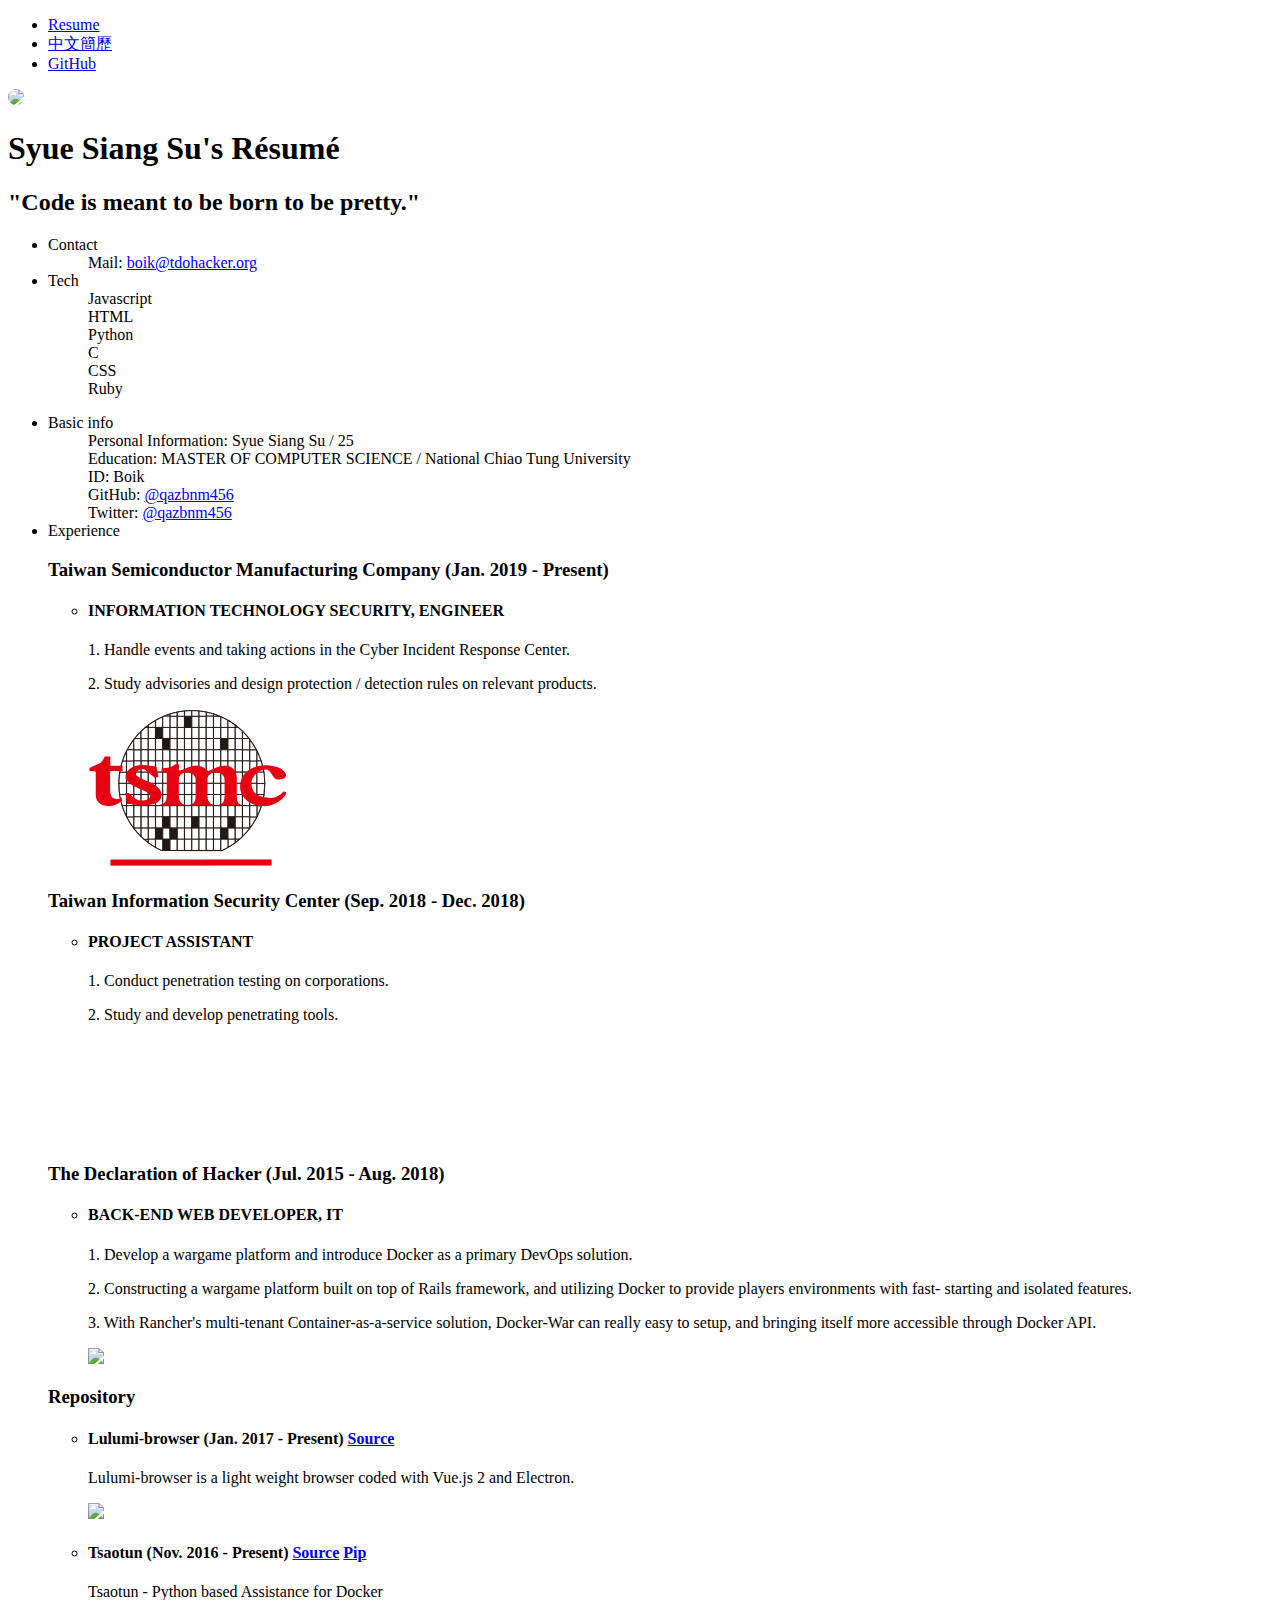
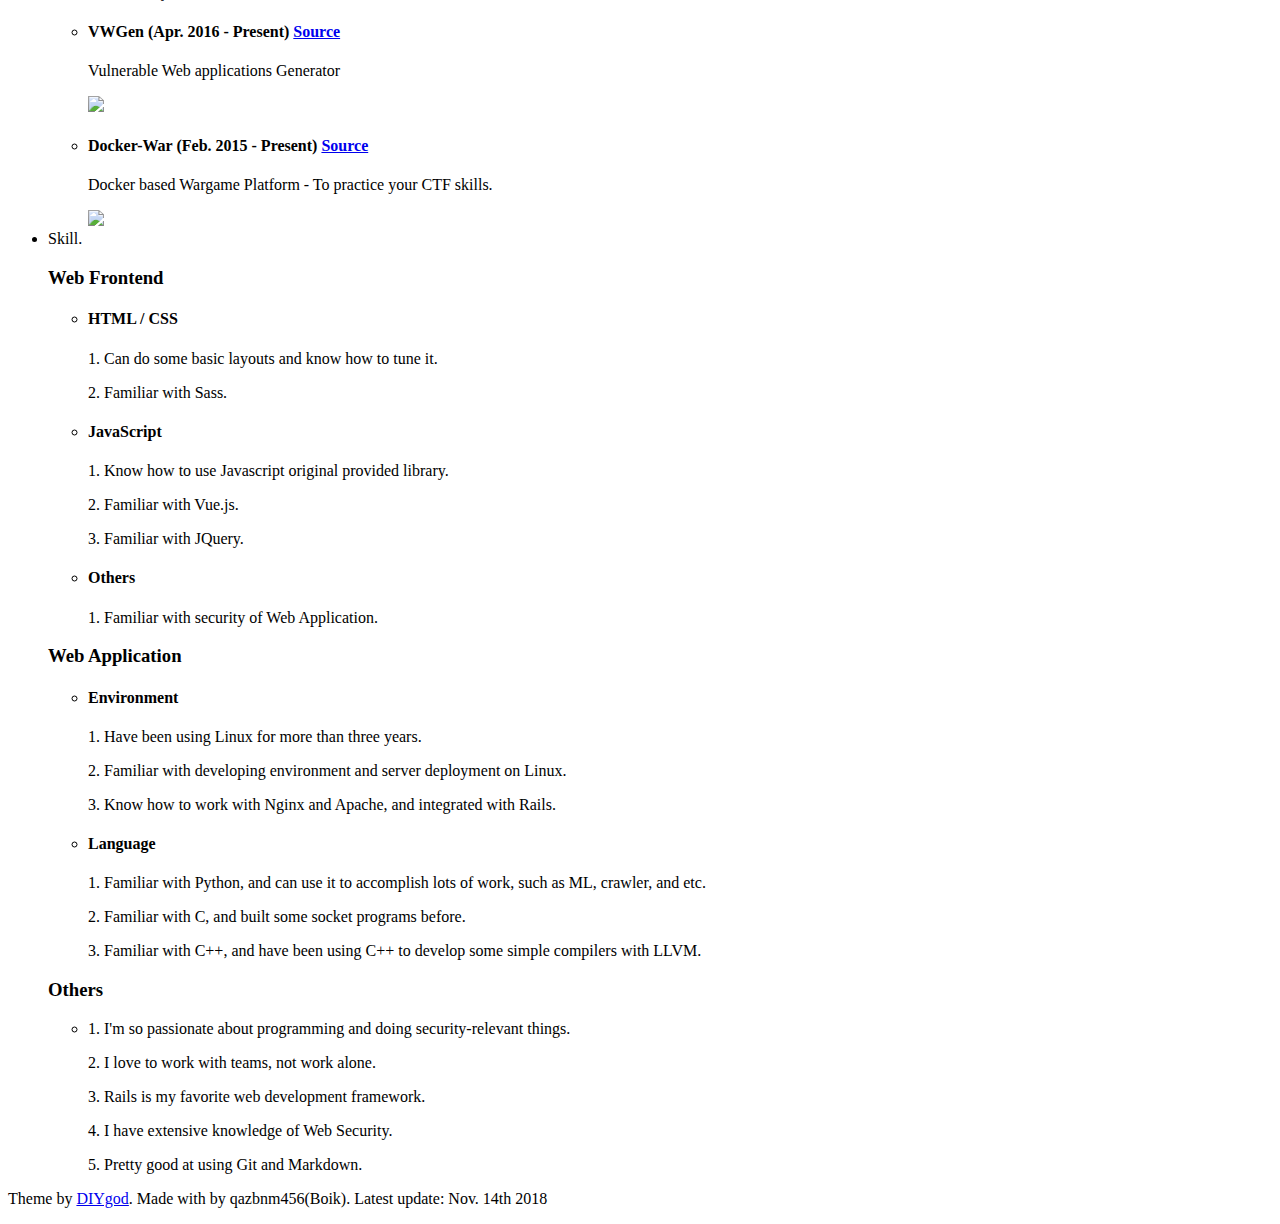
==== index.html @ 04a981ca "update" ====
<!DOCTYPE html>
<html>
<head>
    <meta charset="UTF-8">
    <title>Syue Siang Su's Résumé</title>
    <meta name="description" content="I'm so passionate about programming and doing security-relevant things.">
    <meta name="keywords" content="Syue Siang Su,Boik,security,web,happy programmer">
    <link rel="shortcut icon" href="favicon.ico">
    <link rel="stylesheet" href="dist/css/style.min.css">
    <link rel="stylesheet" href="dist/css/fontello.min.css">
    <script>
        (function(i,s,o,g,r,a,m){i['GoogleAnalyticsObject']=r;i[r]=i[r]||function(){
        (i[r].q=i[r].q||[]).push(arguments)},i[r].l=1*new Date();a=s.createElement(o),
        m=s.getElementsByTagName(o)[0];a.async=1;a.src=g;m.parentNode.insertBefore(a,m)
        })(window,document,'script','https://www.google-analytics.com/analytics.js','ga');

        ga('create', 'UA-78416773-2', 'auto');
        ga('send', 'pageview');
    </script>
</head>
<body>
    <aside>
        <ul>
            <li>
                <a href="Resume-SYUE-SIANG-SU.pdf" target="_blank">Resume</a>
            </li>
            <li>
		<a href="Zh-Resume-SYUE-SIANG-SU.pdf" target="_blank">中文簡歷</a>
	    </li>
	    <li>
                <a href="https://www.github.com/qazbnm456" target="_blank">GitHub</a>
            </li>
        </ul>
    </aside>
    <div class="container">
        <div class="sidebar">
            <div class="title">
                <img src="img/me.jpg" style="border-radius: 50%;">
                <h1>Syue Siang Su's Résumé</h1>
                <h2>"Code is meant to be born to be pretty."</h2>
            </div>
            <ul class="side-info">
                <li class="someRight">
                    <dt><i class="icon-bookmark"></i>Contact</dt>
                    <dd><i class="icon-mail-alt"></i>Mail: <a href="mailto:boik@tdohacker.org" target="_blank">boik@tdohacker.org</a></dd>
                </li>
                <li class="skill">
                    <dt><i class="icon-bookmark"></i>Tech</dt>
                    <dd>
                        <div class="skill-name">Javascript</div>
                        <div class="skill-bar-wrap">
                            <div class="skill-bar" style="width: 80%"></div>
                        </div>
                    </dd>
                    <dd>
                        <div class="skill-name">HTML</div>
                        <div class="skill-bar-wrap">
                            <div class="skill-bar" style="width: 75%"></div>
                        </div>
                    </dd>
                    <dd>
                        <div class="skill-name">Python</div>
                        <div class="skill-bar-wrap">
                            <div class="skill-bar" style="width: 75%"></div>
                        </div>
                    </dd>
                    <dd>
                        <div class="skill-name">C</div>
                        <div class="skill-bar-wrap">
                            <div class="skill-bar" style="width: 70%"></div>
                        </div>
                    </dd>
                    <dd>
                        <div class="skill-name">CSS</div>
                        <div class="skill-bar-wrap">
                            <div class="skill-bar" style="width: 65%"></div>
                        </div>
                    </dd>
                    <dd>
                        <div class="skill-name">Ruby</div>
                        <div class="skill-bar-wrap">
                            <div class="skill-bar" style="width: 65%"></div>
                        </div>
                    </dd>
                </li>
            </ul>
        </div>
        <div class="main">
            <ul class="main-info">
                <li class="someRight">
                    <dt><i class="icon-bookmark"></i>Basic info</dt>
                    <dd><span>Personal Information: </span>Syue Siang Su / 25</dd>
                    <dd><span>Education: </span> 
MASTER OF COMPUTER SCIENCE / National Chiao Tung University</dd>
                    <dd><span>ID: </span>Boik</dd>
                    <dd><span>GitHub: </span> <a href="https://www.github.com/qazbnm456" target="_blank">@qazbnm456</a></dd>
                    <dd><span>Twitter: </span> <a href="https://twitter.com/qazbnm456" target="_blank">@qazbnm456</a></dd>
                </li>
                <li>
                    <dt><i class="icon-bookmark"></i>Experience</dt>
                    <h3>Taiwan Semiconductor Manufacturing Company (Jan. 2019 - Present)</h3>
                    <ul class="exp">
                        <li>
                            <div class="circle"></div>
                            <h4>INFORMATION TECHNOLOGY SECURITY, ENGINEER</h4>
                            <p>1. Handle events and taking actions in the Cyber Incident Response Center.</p>
                            <p>2. Study advisories and design protection / detection rules on relevant products.</p>
                            <img src="img/tsmc.png">
                        </li>
                    </ul>
                    <h3>Taiwan Information Security Center (Sep. 2018 - Dec. 2018)</h3>
                    <ul class="exp">
                        <li>
                            <div class="circle"></div>
                            <h4>PROJECT ASSISTANT</h4>
                            <p>1. Conduct penetration testing on corporations.</p>
                            <p>2. Study and develop penetrating tools.</p>
                            <img src="img/twisc.png">
                        </li>
                    </ul>
                    <h3>The Declaration of Hacker (Jul. 2015 - Aug. 2018)</h3>
                    <ul class="exp">
                        <li>
                            <div class="circle"></div>
                            <h4>BACK-END WEB DEVELOPER, IT</h4>
                            <p>1. Develop a wargame platform and introduce Docker as a primary DevOps solution.</p>
                            <p>2. Constructing a wargame platform built on top of Rails framework, and utilizing Docker to provide players environments with fast-
starting and isolated features.</p>
                            <p>3. With Rancher's multi-tenant Container-as-a-service solution, Docker-War can really easy to setup, and bringing itself more accessible 
through Docker API.</p>
                            <img src="img/tdoh.png">
                        </li>
                    </ul>
                    <h3>Repository</h3>
                    <ul class="exp">
                        <li>
                            <div class="circle"></div>
                            <h4>
                                Lulumi-browser (Jan. 2017 - Present)
                                <a href="https://github.com/LulumiProject/lulumi-browser" target="_blank"><i class="icon-link"></i>Source</a>
                            </h4>
                            <p>Lulumi-browser is a light weight browser coded with Vue.js 2 and Electron.</p>
                            <a href="https://i.imgur.com/bvmh77u.png" target="_blank">
                                <img src="https://i.imgur.com/bvmh77u.png">
                            </a>
                        </li>
                        <li>
                            <div class="circle"></div>
                            <h4>
                                Tsaotun (Nov. 2016 - Present) 
                                <a href="https://github.com/qazbnm456/tsaotun" target="_blank"><i class="icon-link"></i>Source</a>
                                <a href="https://pypi.python.org/pypi/tsaotun/0.8.1" target="_blank"><i class="icon-link"></i>Pip</a>
                            </h4>
                            <p>Tsaotun - Python based Assistance for Docker</p>
                        </li>
                        <li>
                            <div class="circle"></div>
                            <h4>
                                VWGen (Apr. 2016 - Present) 
                                <a href="https://github.com/qazbnm456/VWGen" target="_blank"><i class="icon-link"></i>Source</a>
                            </h4>
                            <p>Vulnerable Web applications Generator</p>
                            <a href="img/VWGen.png" target="_blank">
                                <img src="img/VWGen.png">
                            </a>
                        </li>
                        <li>
                            <div class="circle"></div>
                            <h4>
                                Docker-War (Feb. 2015 - Present) 
                                <a href="https://github.com/qazbnm456/Docker-War" target="_blank"><i class="icon-link"></i>Source</a>
                            </h4>
                            <p>Docker based Wargame Platform - To practice your CTF skills.</p>
                            <a href="img/challenges.gif" target="_blank">
                                <img src="img/challenges.gif">
                            </a>
                        </li>
                    </ul>
                </li>
                <li>
                    <dt><i class="icon-bookmark"></i>Skill.</dt>
                    <h3>Web Frontend</h3>
                    <ul class="exp">
                        <li>
                            <div class="circle"></div>
                            <h4>HTML / CSS</h4>
                            <p>1. Can do some basic layouts and know how to tune it.</p>
                            <p>2. Familiar with Sass.</p>
                        </li>
                        <li>
                            <div class="circle"></div>
                            <h4>JavaScript</h4>
                            <p>1. Know how to use Javascript original provided library.</p>
                            <p>2. Familiar with Vue.js.</p>
                            <p>3. Familiar with JQuery.</p>
                        </li>
                        <li>
                            <div class="circle"></div>
                            <h4>Others</h4>
                            <p>1. Familiar with security of Web Application.</p>
                        </li>
                    </ul>
                    <h3>Web Application</h3>
                    <ul class="exp">
                        <li>
                            <div class="circle"></div>
                            <h4>Environment</h4>
                            <p>1. Have been using Linux for more than three years.</p>
                            <p>2. Familiar with developing environment and server deployment on Linux.</p>
                            <p>3. Know how to work with Nginx and Apache, and integrated with Rails.</p>
                        </li>
                        <li>
                            <div class="circle"></div>
                            <h4>Language</h4>
                            <p>1. Familiar with Python, and can use it to accomplish lots of work, such as ML, crawler, and etc.</p>
                            <p>2. Familiar with C, and built some socket programs before.</p>
                            <p>3. Familiar with C++, and have been using C++ to develop some simple compilers with LLVM.</p>
                        </li>
                    </ul>
                     <h3>Others</h3>
                    <ul class="exp">
                        <li>
                            <p>1. I'm so passionate about programming and doing security-relevant things.</p>
                            <p>2. I love to work with teams, not work alone.</p>
                            <p>3. Rails is my favorite web development framework.</p>
                            <p>4. I have extensive knowledge of Web Security.</p>
                            <p>5. Pretty good at using Git and Markdown.</p>
                        </li>
                    </ul>
                </li>
            </ul>
        </div>
    </div>
    <footer>
        <p>Theme by <a href="https://github.com/DIYgod/Resume" target="_blank">DIYgod</a>. Made with <i class="icon-heart throb" style="color: #d43f57;"></i> by qazbnm456(Boik). Latest update: Nov. 14th 2018</p>
    </footer>
</body>
</html>
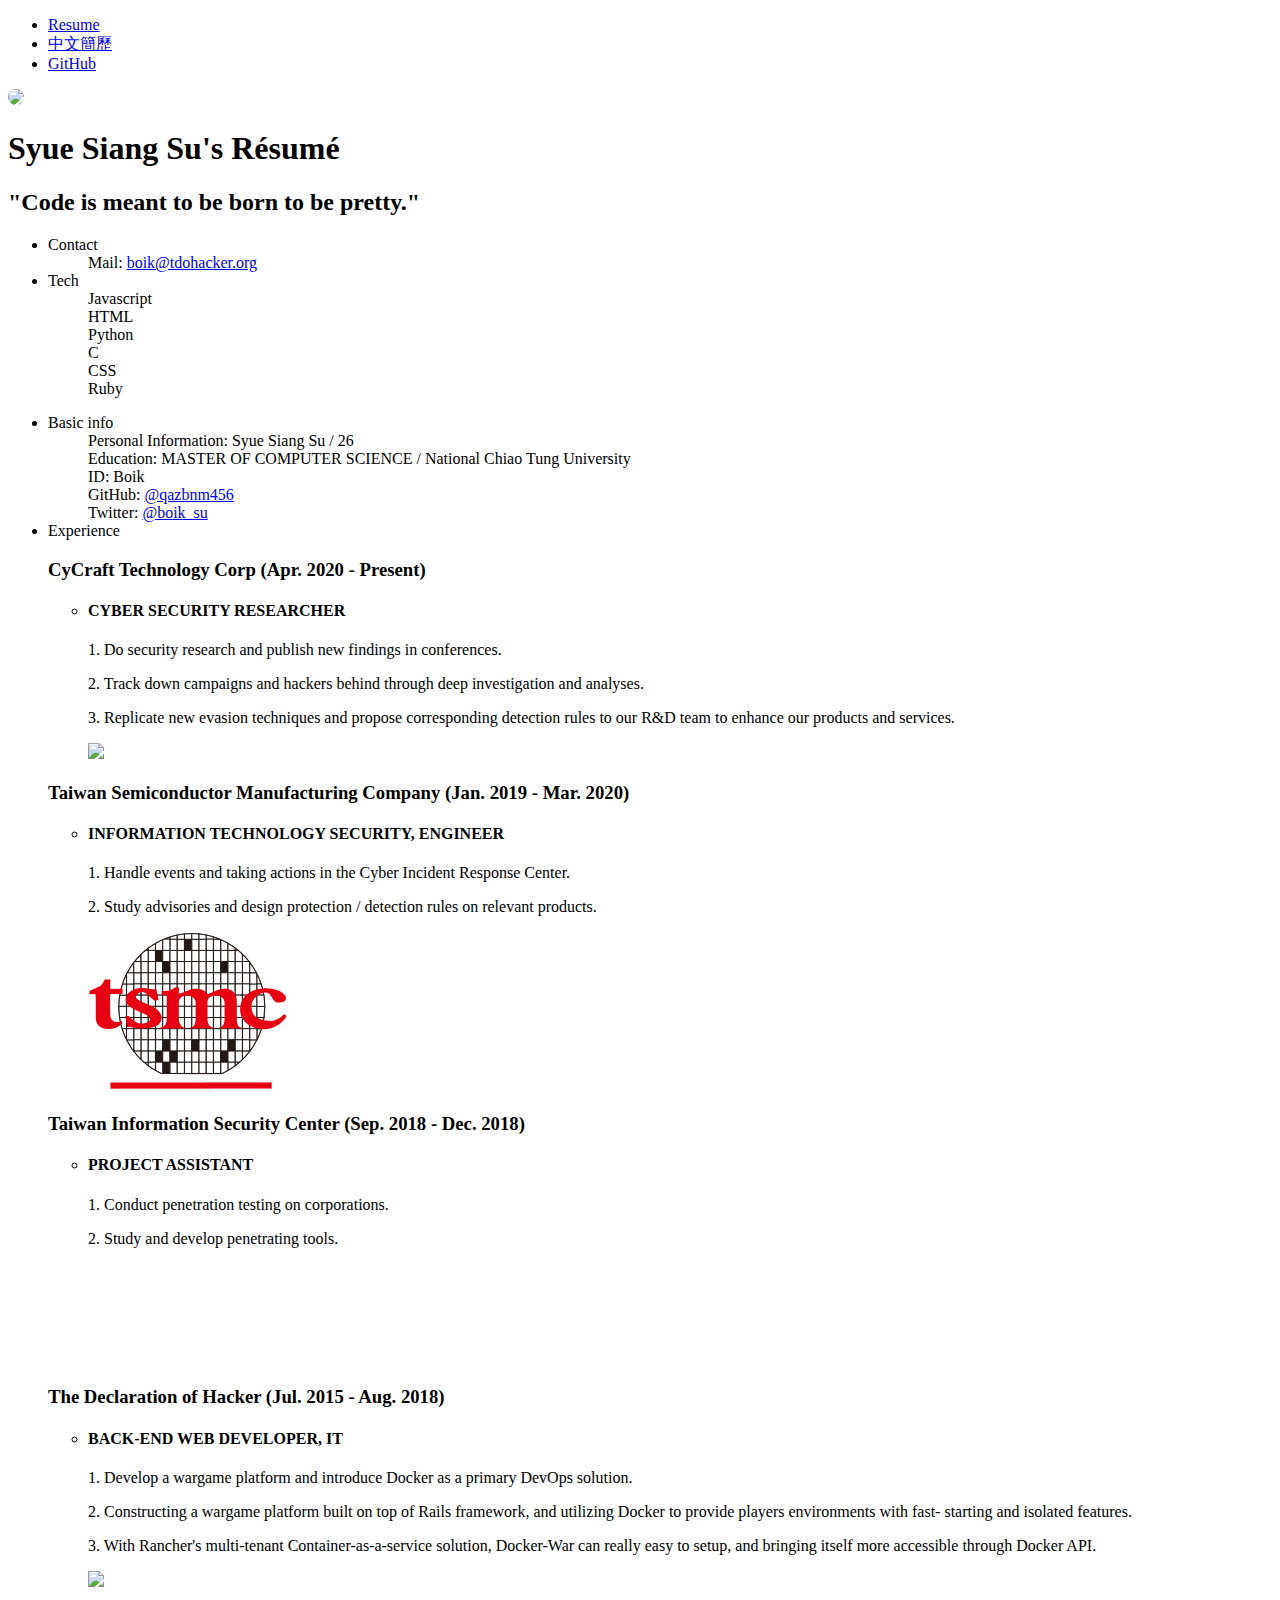
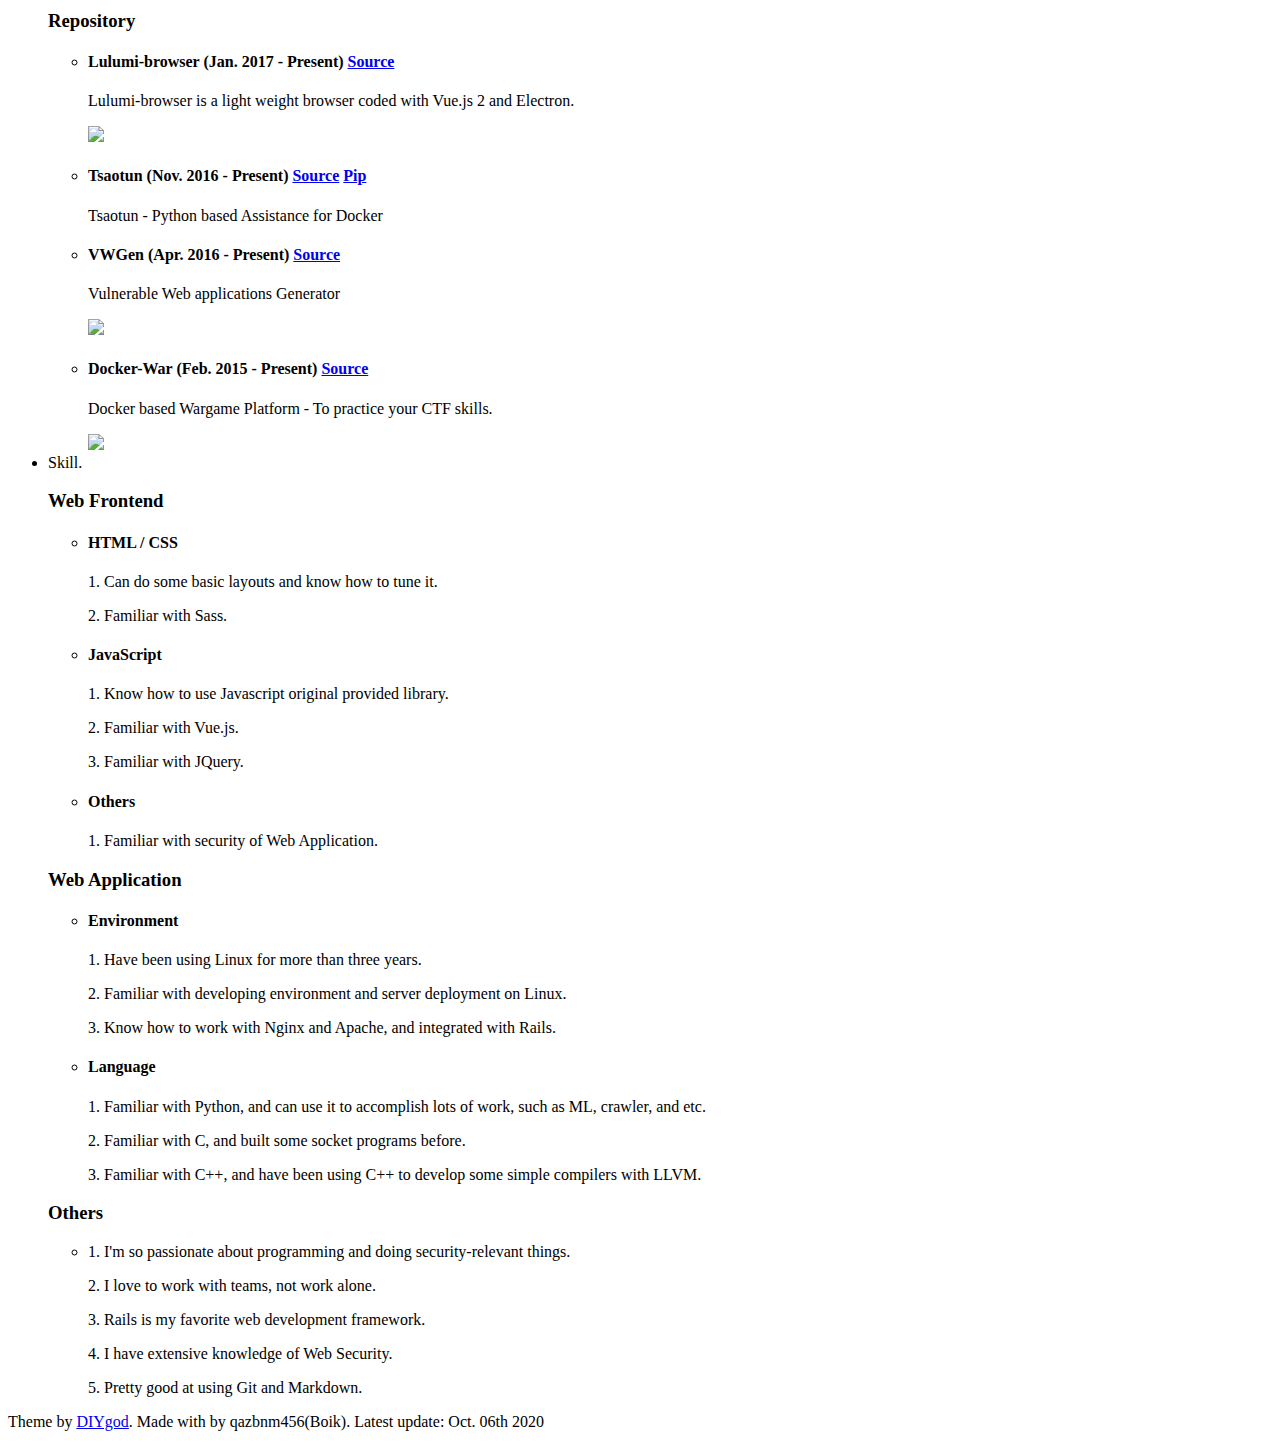
==== commit 43b548dc: "update" ====
--- a/index.html
+++ b/index.html
@@ -4,7 +4,7 @@
     <meta charset="UTF-8">
     <title>Syue Siang Su's Résumé</title>
     <meta name="description" content="I'm so passionate about programming and doing security-relevant things.">
-    <meta name="keywords" content="Syue Siang Su,Boik,security,web,happy programmer">
+    <meta name="keywords" content="Syue Siang Su,Boik,security,web">
     <link rel="shortcut icon" href="favicon.ico">
     <link rel="stylesheet" href="dist/css/style.min.css">
     <link rel="stylesheet" href="dist/css/fontello.min.css">
@@ -89,16 +89,27 @@
             <ul class="main-info">
                 <li class="someRight">
                     <dt><i class="icon-bookmark"></i>Basic info</dt>
-                    <dd><span>Personal Information: </span>Syue Siang Su / 25</dd>
+                    <dd><span>Personal Information: </span>Syue Siang Su / 26</dd>
                     <dd><span>Education: </span> 
 MASTER OF COMPUTER SCIENCE / National Chiao Tung University</dd>
                     <dd><span>ID: </span>Boik</dd>
                     <dd><span>GitHub: </span> <a href="https://www.github.com/qazbnm456" target="_blank">@qazbnm456</a></dd>
-                    <dd><span>Twitter: </span> <a href="https://twitter.com/qazbnm456" target="_blank">@qazbnm456</a></dd>
+                    <dd><span>Twitter: </span> <a href="https://twitter.com/boik_su" target="_blank">@boik_su</a></dd>
                 </li>
                 <li>
                     <dt><i class="icon-bookmark"></i>Experience</dt>
-                    <h3>Taiwan Semiconductor Manufacturing Company (Jan. 2019 - Present)</h3>
+                    <h3>CyCraft Technology Corp (Apr. 2020 - Present)</h3>
+                    <ul class="exp">
+                        <li>
+                            <div class="circle"></div>
+                            <h4>CYBER SECURITY RESEARCHER</h4>
+                            <p>1. Do security research and publish new findings in conferences.</p>
+                            <p>2. Track down campaigns and hackers behind through deep investigation and analyses.</p>
+                            <p>3. Replicate new evasion techniques and propose corresponding detection rules to our R&D team to enhance our products and services.</p>
+                            <img src="img/cycraft.jpeg">
+                        </li>
+                    </ul>
+                    <h3>Taiwan Semiconductor Manufacturing Company (Jan. 2019 - Mar. 2020)</h3>
                     <ul class="exp">
                         <li>
                             <div class="circle"></div>
@@ -232,7 +243,7 @@
         </div>
     </div>
     <footer>
-        <p>Theme by <a href="https://github.com/DIYgod/Resume" target="_blank">DIYgod</a>. Made with <i class="icon-heart throb" style="color: #d43f57;"></i> by qazbnm456(Boik). Latest update: Nov. 14th 2018</p>
+        <p>Theme by <a href="https://github.com/DIYgod/Resume" target="_blank">DIYgod</a>. Made with <i class="icon-heart throb" style="color: #d43f57;"></i> by qazbnm456(Boik). Latest update: Oct. 06th 2020</p>
     </footer>
 </body>
 </html>
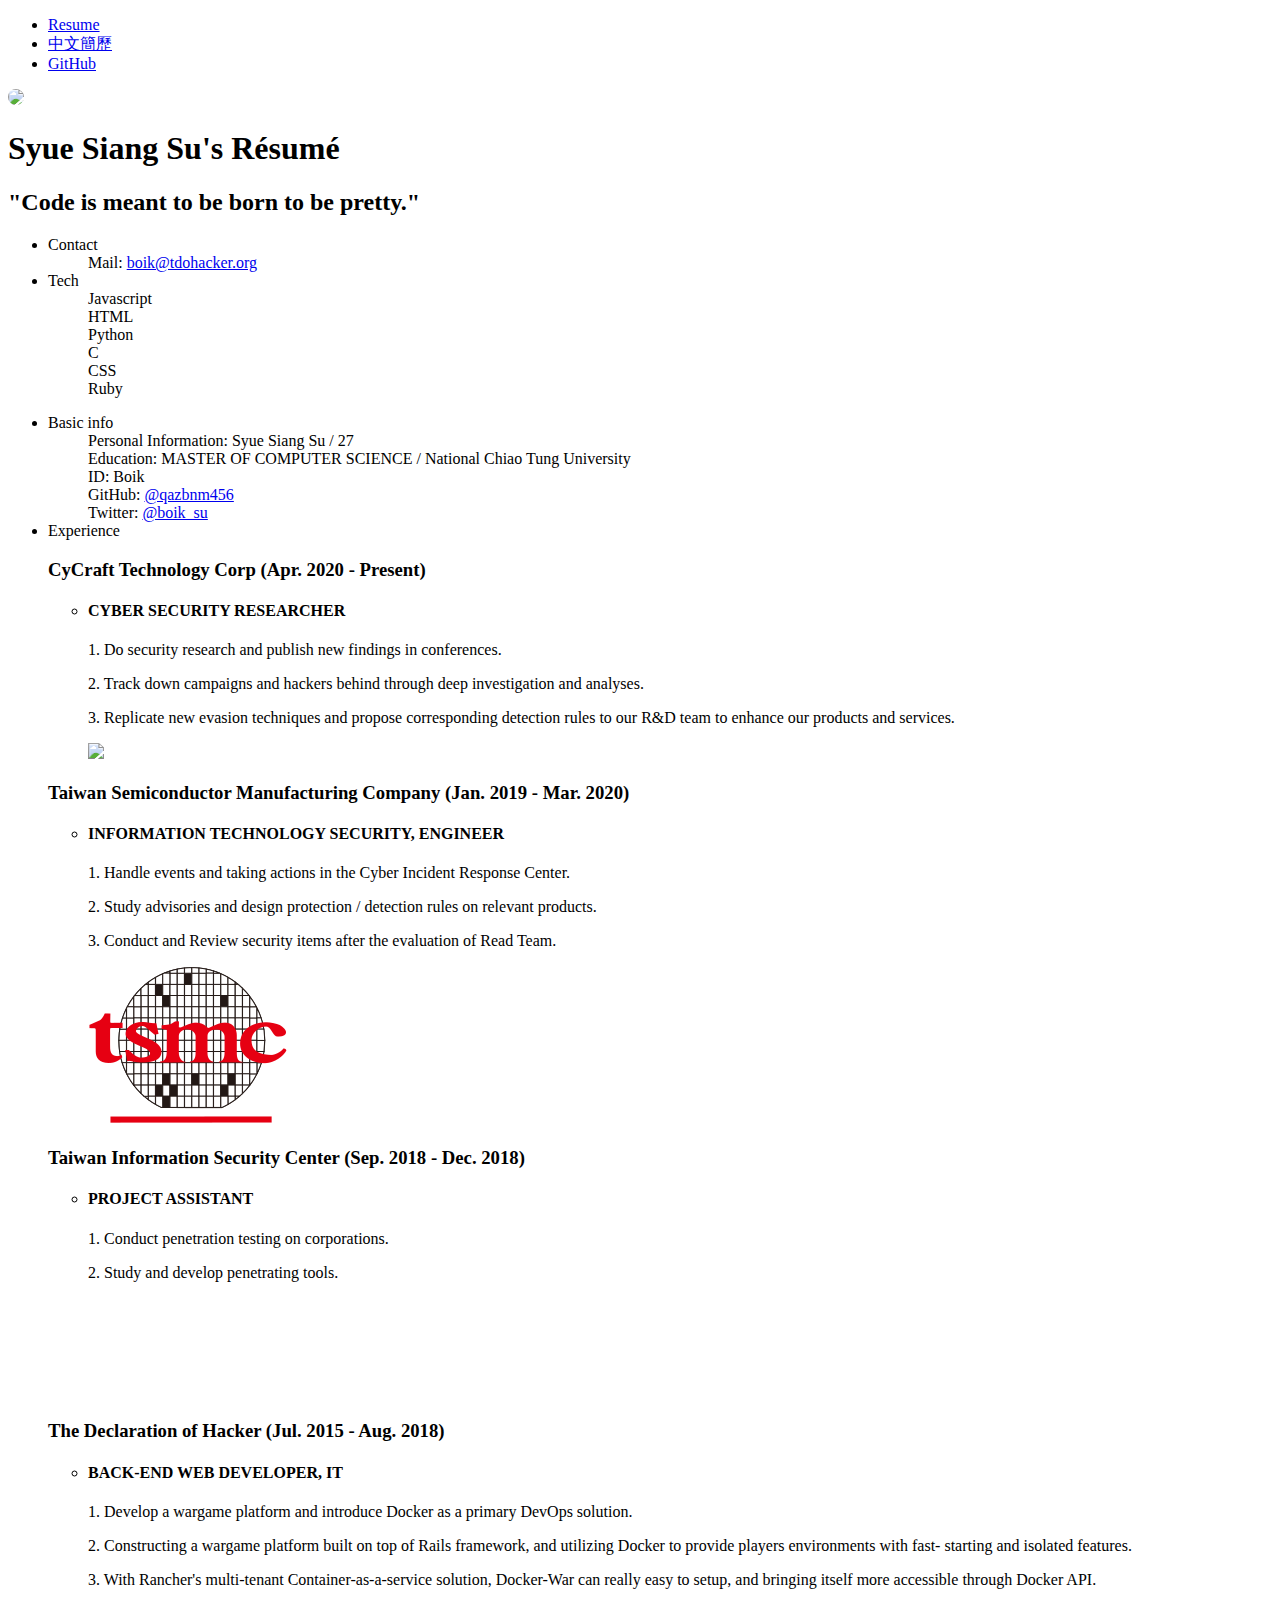
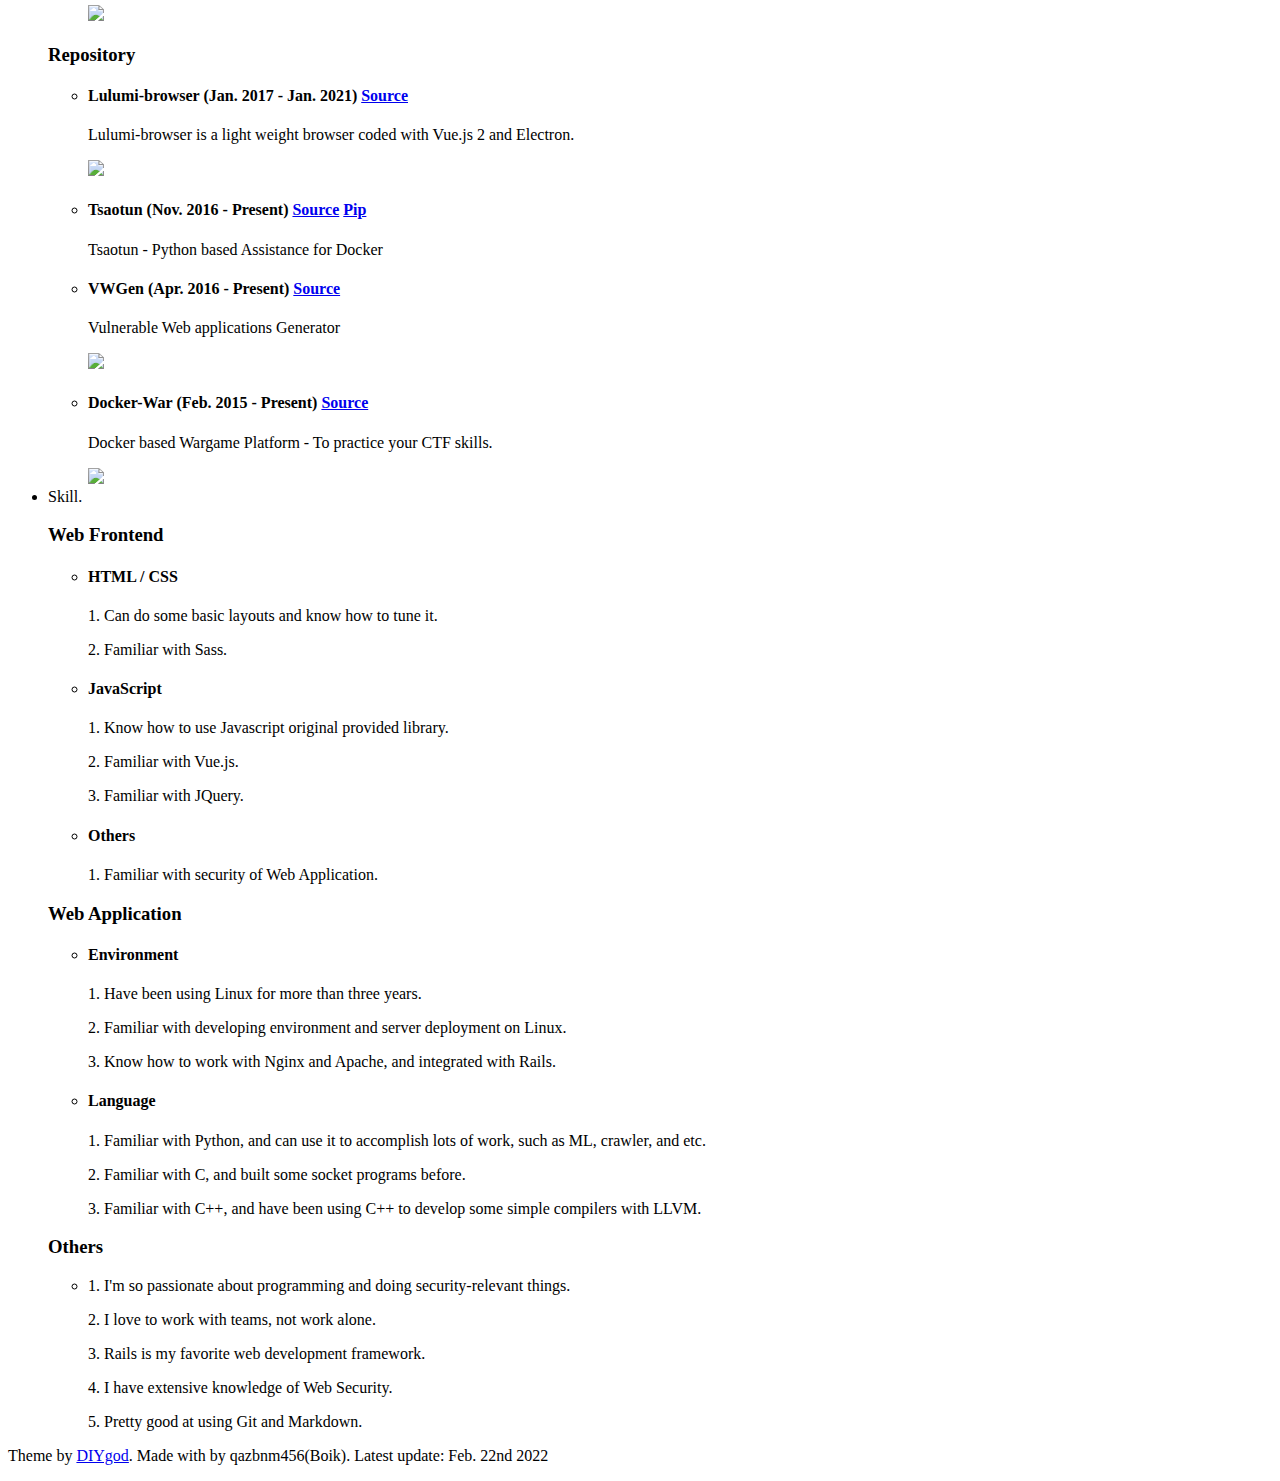
==== commit 5dae93b6: "update" ====
--- a/index.html
+++ b/index.html
@@ -89,7 +89,7 @@
             <ul class="main-info">
                 <li class="someRight">
                     <dt><i class="icon-bookmark"></i>Basic info</dt>
-                    <dd><span>Personal Information: </span>Syue Siang Su / 26</dd>
+                    <dd><span>Personal Information: </span>Syue Siang Su / 27</dd>
                     <dd><span>Education: </span> 
 MASTER OF COMPUTER SCIENCE / National Chiao Tung University</dd>
                     <dd><span>ID: </span>Boik</dd>
@@ -116,6 +116,7 @@
                             <h4>INFORMATION TECHNOLOGY SECURITY, ENGINEER</h4>
                             <p>1. Handle events and taking actions in the Cyber Incident Response Center.</p>
                             <p>2. Study advisories and design protection / detection rules on relevant products.</p>
+                            <p>3. Conduct and Review security items after the evaluation of Read Team.</p>
                             <img src="img/tsmc.png">
                         </li>
                     </ul>
@@ -147,7 +148,7 @@
                         <li>
                             <div class="circle"></div>
                             <h4>
-                                Lulumi-browser (Jan. 2017 - Present)
+                                Lulumi-browser (Jan. 2017 - Jan. 2021)
                                 <a href="https://github.com/LulumiProject/lulumi-browser" target="_blank"><i class="icon-link"></i>Source</a>
                             </h4>
                             <p>Lulumi-browser is a light weight browser coded with Vue.js 2 and Electron.</p>
@@ -243,7 +244,7 @@
         </div>
     </div>
     <footer>
-        <p>Theme by <a href="https://github.com/DIYgod/Resume" target="_blank">DIYgod</a>. Made with <i class="icon-heart throb" style="color: #d43f57;"></i> by qazbnm456(Boik). Latest update: Oct. 06th 2020</p>
+        <p>Theme by <a href="https://github.com/DIYgod/Resume" target="_blank">DIYgod</a>. Made with <i class="icon-heart throb" style="color: #d43f57;"></i> by qazbnm456(Boik). Latest update: Feb. 22nd 2022</p>
     </footer>
 </body>
 </html>
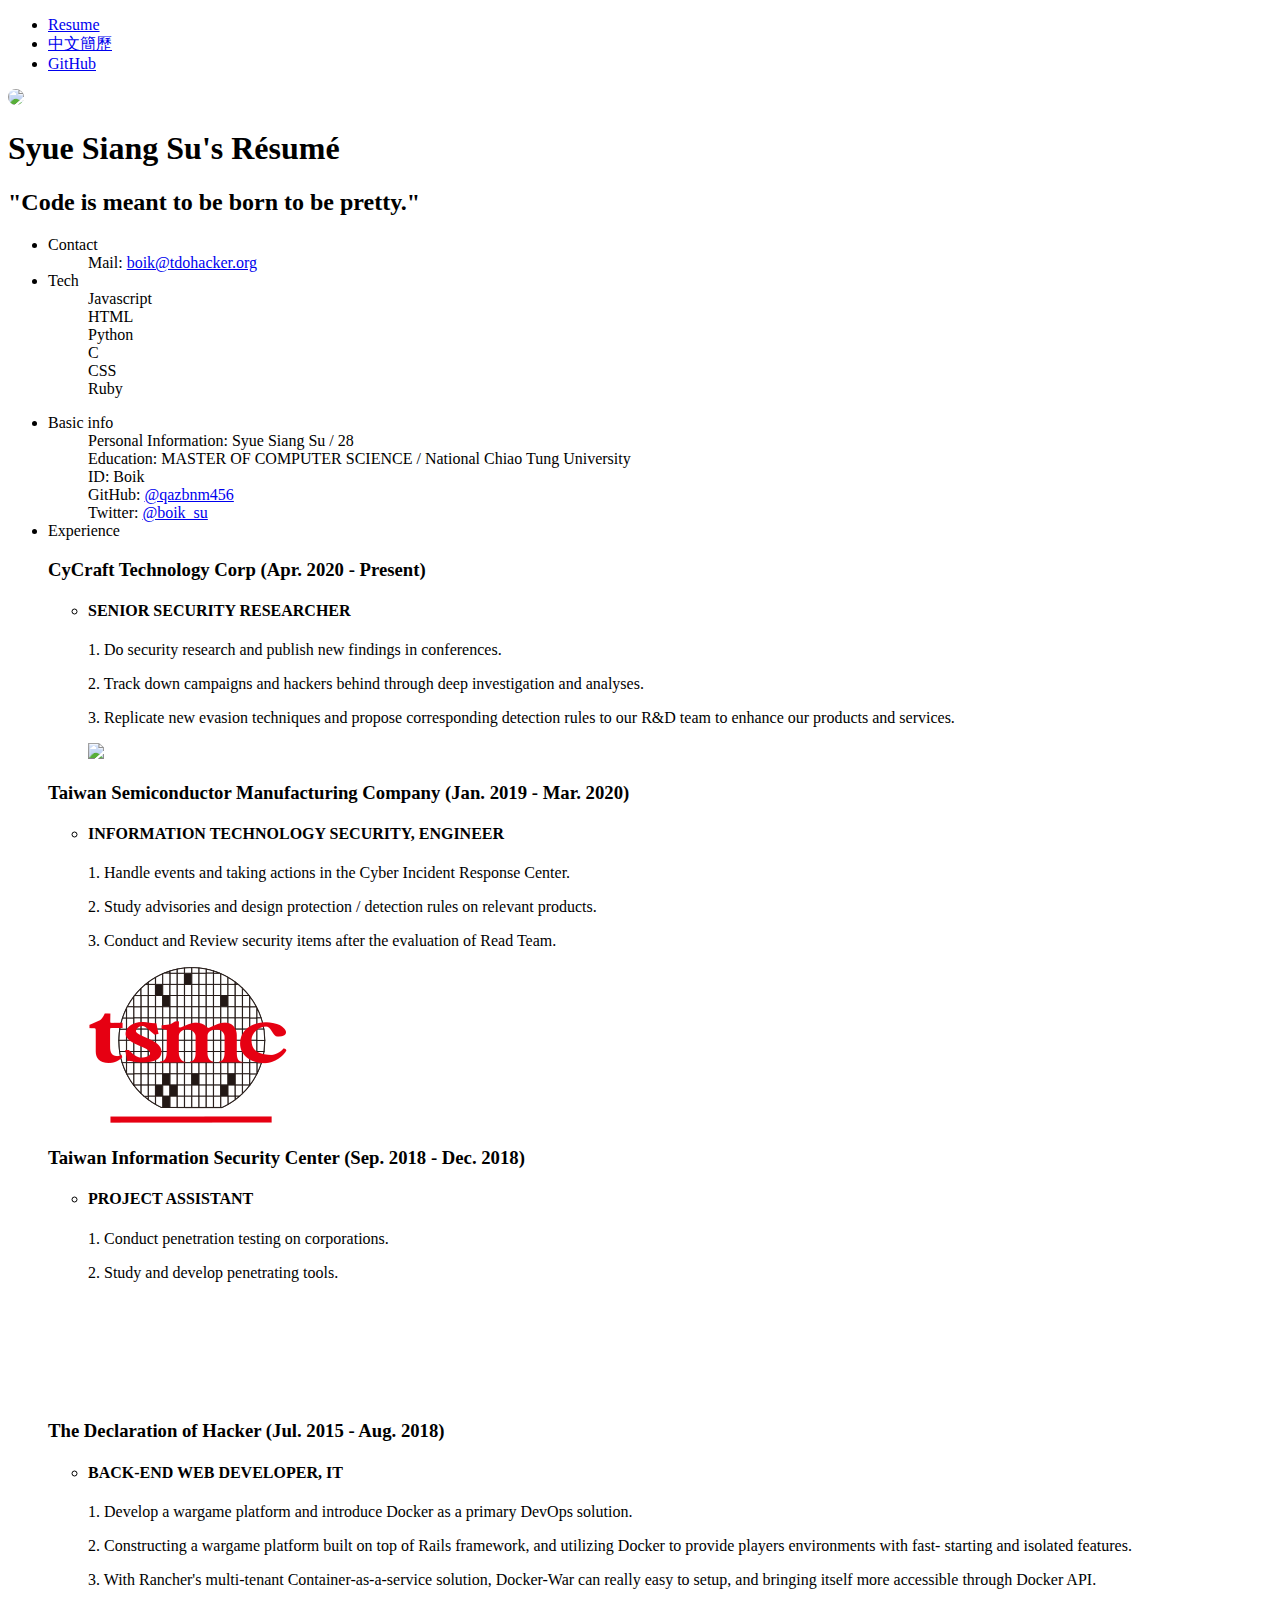
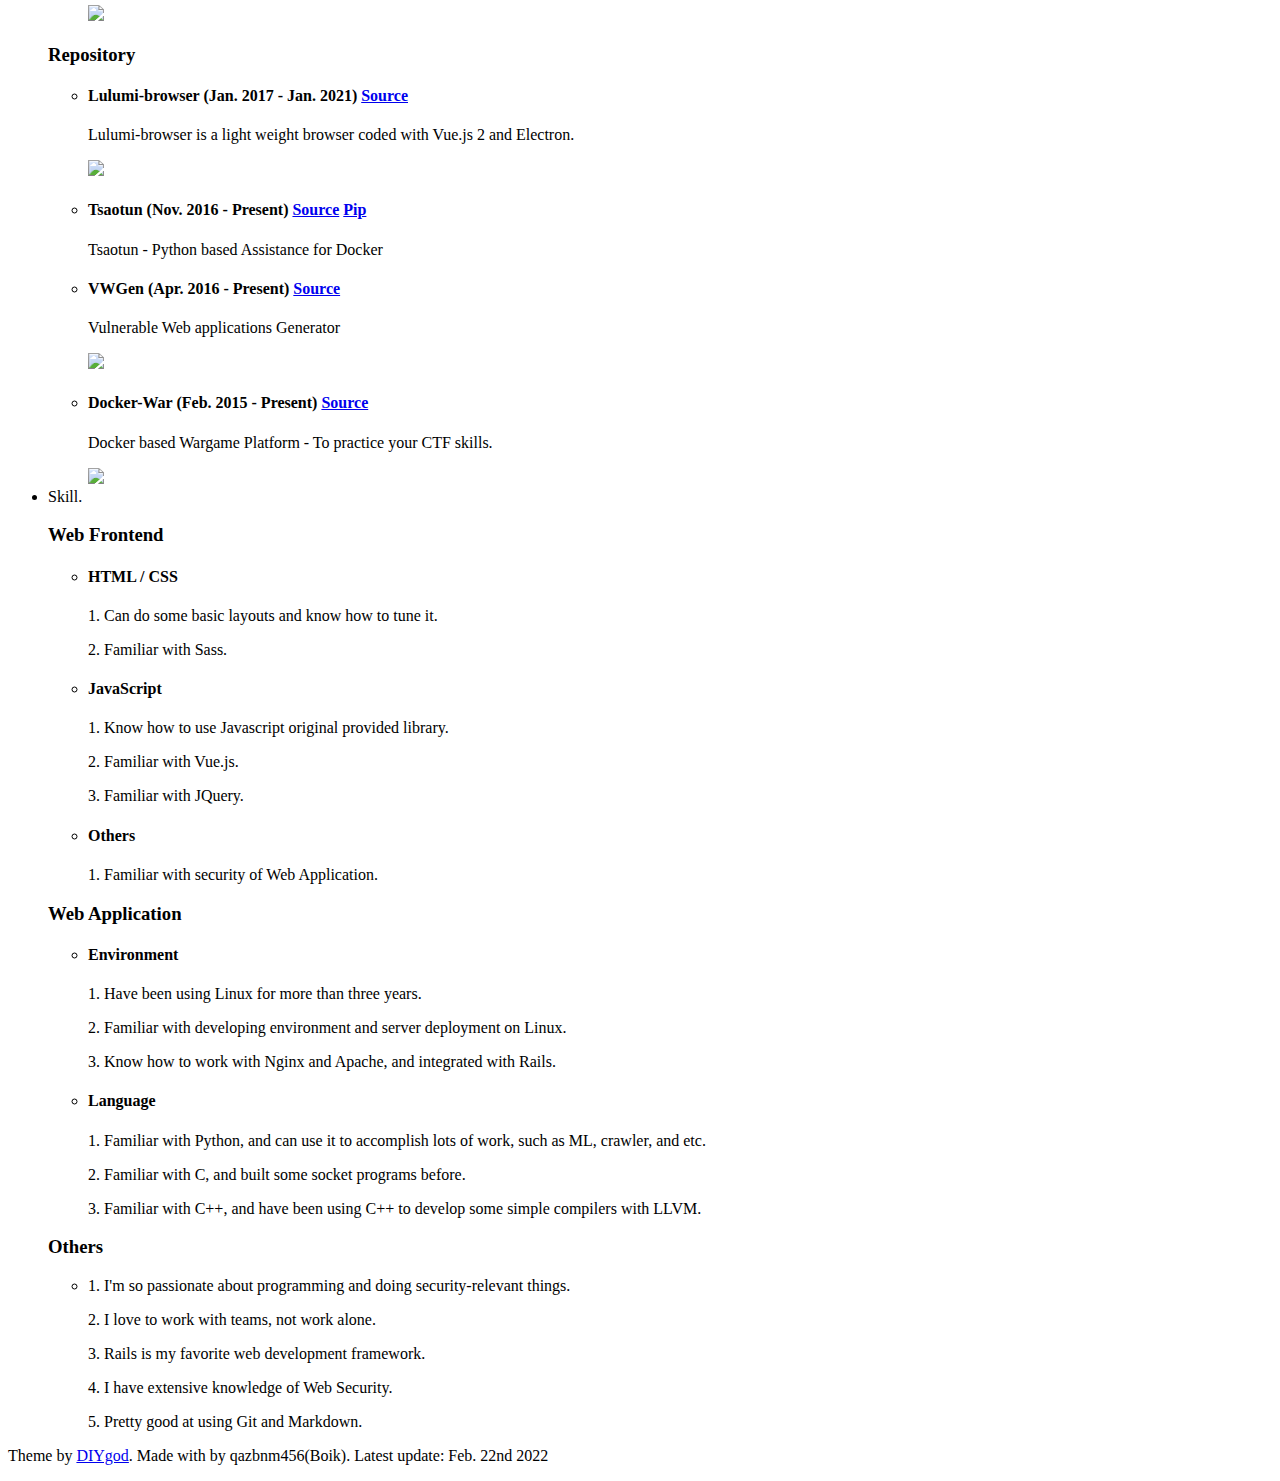
==== commit f810ec20: "update" ====
--- a/index.html
+++ b/index.html
@@ -89,7 +89,7 @@
             <ul class="main-info">
                 <li class="someRight">
                     <dt><i class="icon-bookmark"></i>Basic info</dt>
-                    <dd><span>Personal Information: </span>Syue Siang Su / 27</dd>
+                    <dd><span>Personal Information: </span>Syue Siang Su / 28</dd>
                     <dd><span>Education: </span> 
 MASTER OF COMPUTER SCIENCE / National Chiao Tung University</dd>
                     <dd><span>ID: </span>Boik</dd>
@@ -102,7 +102,7 @@
                     <ul class="exp">
                         <li>
                             <div class="circle"></div>
-                            <h4>CYBER SECURITY RESEARCHER</h4>
+                            <h4>SENIOR SECURITY RESEARCHER</h4>
                             <p>1. Do security research and publish new findings in conferences.</p>
                             <p>2. Track down campaigns and hackers behind through deep investigation and analyses.</p>
                             <p>3. Replicate new evasion techniques and propose corresponding detection rules to our R&D team to enhance our products and services.</p>
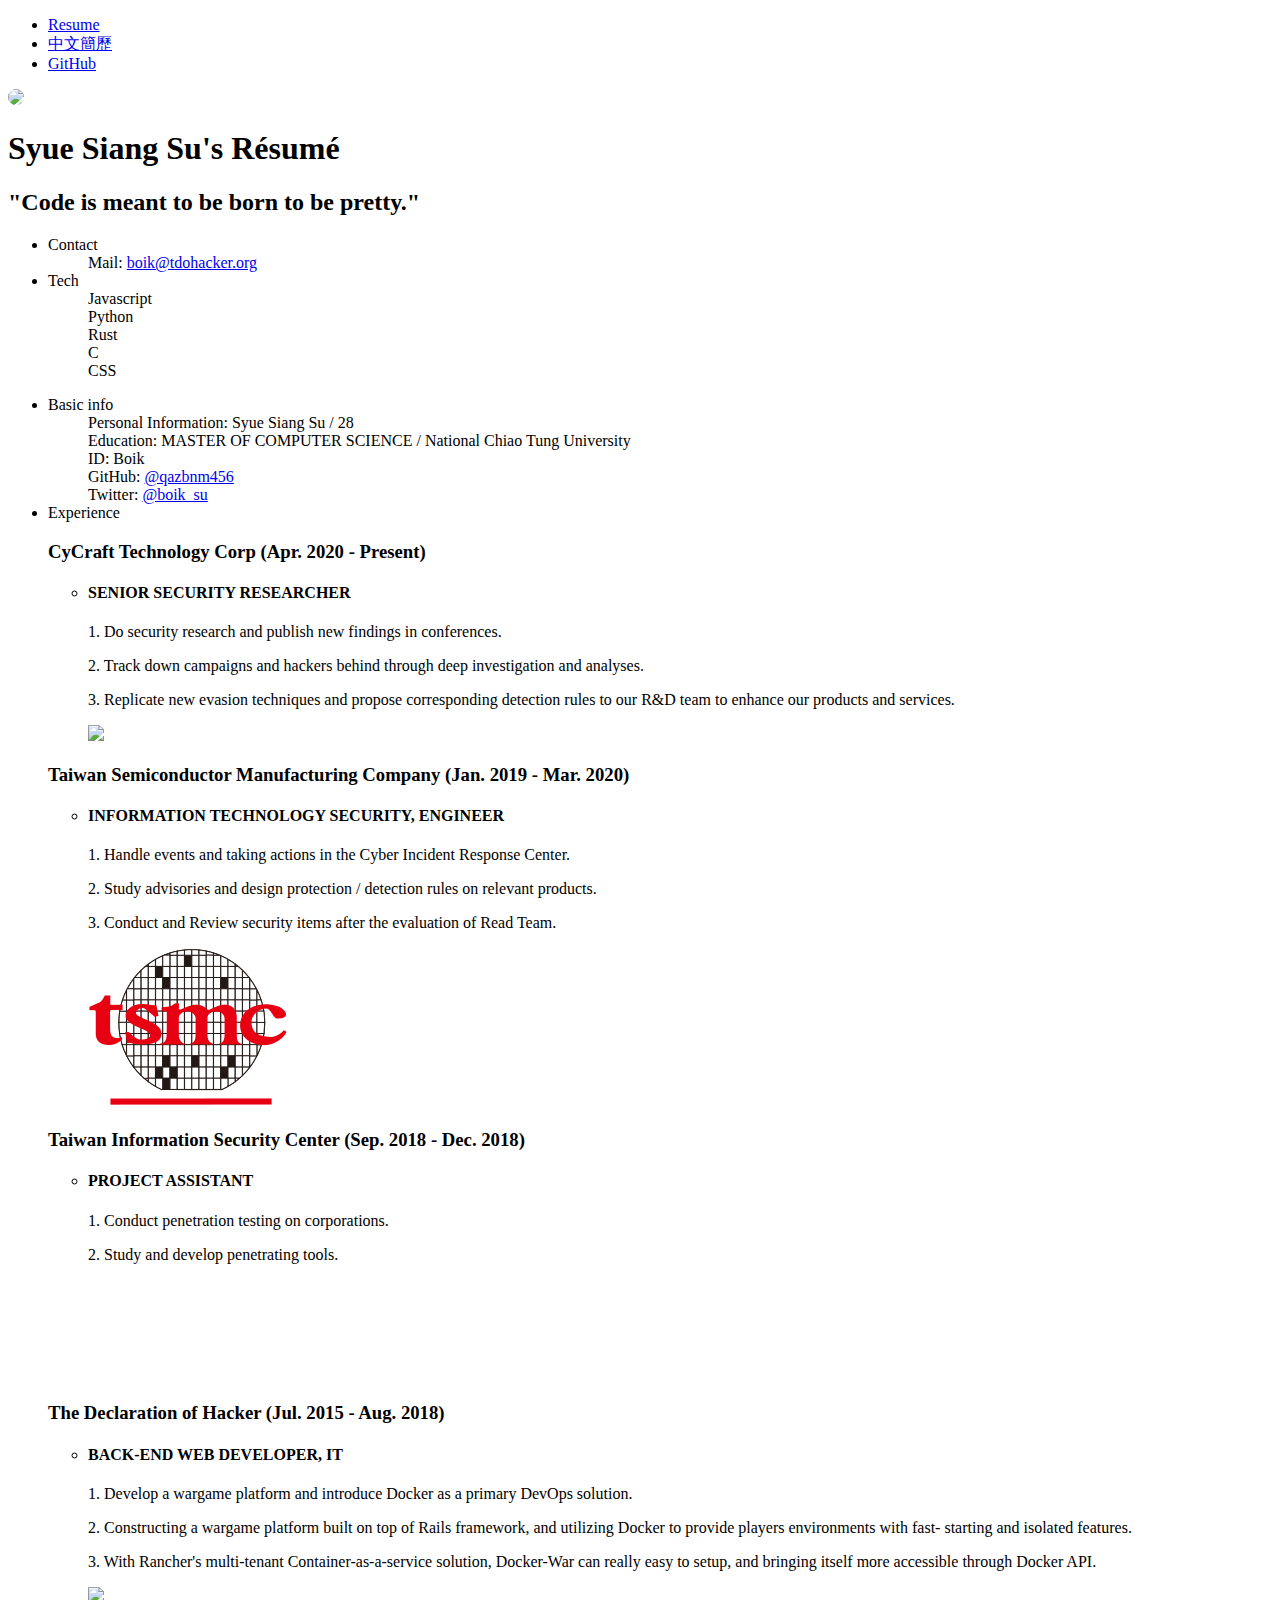
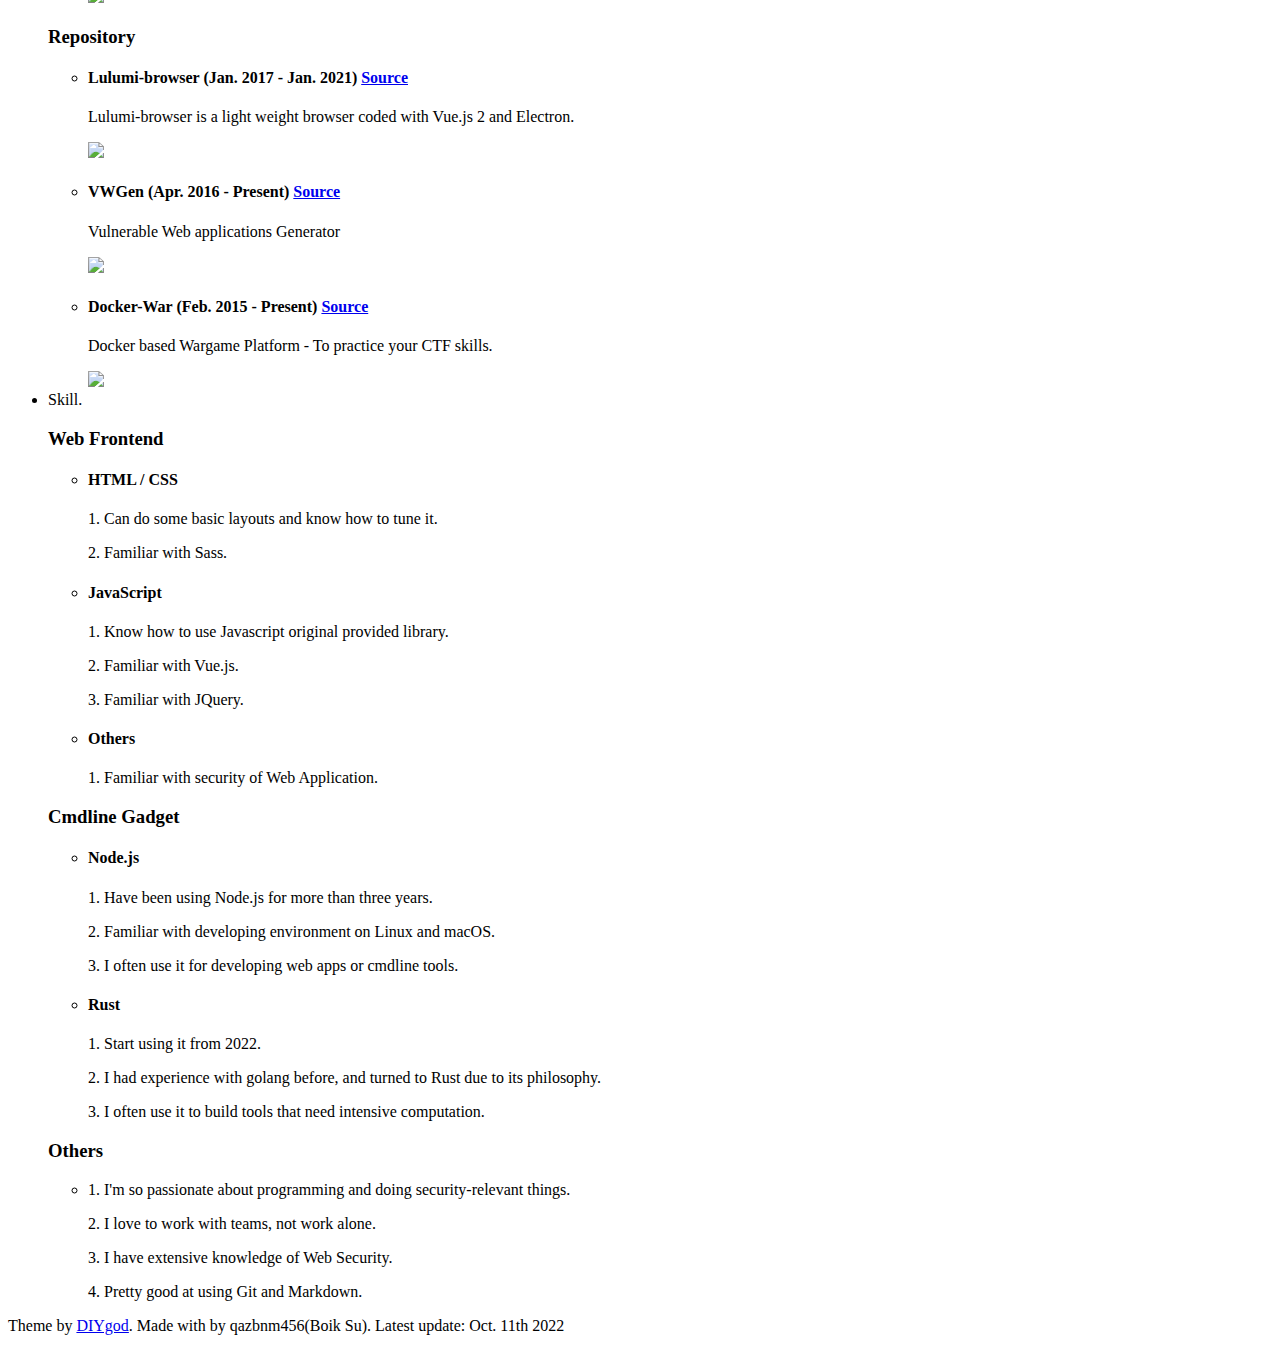
==== commit 3302c4c6: "update" ====
--- a/index.html
+++ b/index.html
@@ -53,15 +53,15 @@
                         </div>
                     </dd>
                     <dd>
-                        <div class="skill-name">HTML</div>
+                        <div class="skill-name">Python</div>
                         <div class="skill-bar-wrap">
                             <div class="skill-bar" style="width: 75%"></div>
                         </div>
                     </dd>
                     <dd>
-                        <div class="skill-name">Python</div>
-                        <div class="skill-bar-wrap">
-                            <div class="skill-bar" style="width: 75%"></div>
+                        <div class="skill-name">Rust</div>
+                        <div class="skill-bar-wrap">
+                            <div class="skill-bar" style="width: 70%"></div>
                         </div>
                     </dd>
                     <dd>
@@ -72,12 +72,6 @@
                     </dd>
                     <dd>
                         <div class="skill-name">CSS</div>
-                        <div class="skill-bar-wrap">
-                            <div class="skill-bar" style="width: 65%"></div>
-                        </div>
-                    </dd>
-                    <dd>
-                        <div class="skill-name">Ruby</div>
                         <div class="skill-bar-wrap">
                             <div class="skill-bar" style="width: 65%"></div>
                         </div>
@@ -159,15 +153,6 @@
                         <li>
                             <div class="circle"></div>
                             <h4>
-                                Tsaotun (Nov. 2016 - Present) 
-                                <a href="https://github.com/qazbnm456/tsaotun" target="_blank"><i class="icon-link"></i>Source</a>
-                                <a href="https://pypi.python.org/pypi/tsaotun/0.8.1" target="_blank"><i class="icon-link"></i>Pip</a>
-                            </h4>
-                            <p>Tsaotun - Python based Assistance for Docker</p>
-                        </li>
-                        <li>
-                            <div class="circle"></div>
-                            <h4>
                                 VWGen (Apr. 2016 - Present) 
                                 <a href="https://github.com/qazbnm456/VWGen" target="_blank"><i class="icon-link"></i>Source</a>
                             </h4>
@@ -212,21 +197,21 @@
                             <p>1. Familiar with security of Web Application.</p>
                         </li>
                     </ul>
-                    <h3>Web Application</h3>
-                    <ul class="exp">
-                        <li>
-                            <div class="circle"></div>
-                            <h4>Environment</h4>
-                            <p>1. Have been using Linux for more than three years.</p>
-                            <p>2. Familiar with developing environment and server deployment on Linux.</p>
-                            <p>3. Know how to work with Nginx and Apache, and integrated with Rails.</p>
-                        </li>
-                        <li>
-                            <div class="circle"></div>
-                            <h4>Language</h4>
-                            <p>1. Familiar with Python, and can use it to accomplish lots of work, such as ML, crawler, and etc.</p>
-                            <p>2. Familiar with C, and built some socket programs before.</p>
-                            <p>3. Familiar with C++, and have been using C++ to develop some simple compilers with LLVM.</p>
+                    <h3>Cmdline Gadget</h3>
+                    <ul class="exp">
+                        <li>
+                            <div class="circle"></div>
+                            <h4>Node.js</h4>
+                            <p>1. Have been using Node.js for more than three years.</p>
+                            <p>2. Familiar with developing environment on Linux and macOS.</p>
+                            <p>3. I often use it for developing web apps or cmdline tools.</p>
+                        </li>
+                        <li>
+                            <div class="circle"></div>
+                            <h4>Rust</h4>
+                            <p>1. Start using it from 2022.</p>
+                            <p>2. I had experience with golang before, and turned to Rust due to its philosophy.</p>
+                            <p>3. I often use it to build tools that need intensive computation.</p>
                         </li>
                     </ul>
                      <h3>Others</h3>
@@ -234,9 +219,8 @@
                         <li>
                             <p>1. I'm so passionate about programming and doing security-relevant things.</p>
                             <p>2. I love to work with teams, not work alone.</p>
-                            <p>3. Rails is my favorite web development framework.</p>
-                            <p>4. I have extensive knowledge of Web Security.</p>
-                            <p>5. Pretty good at using Git and Markdown.</p>
+                            <p>3. I have extensive knowledge of Web Security.</p>
+                            <p>4. Pretty good at using Git and Markdown.</p>
                         </li>
                     </ul>
                 </li>
@@ -244,7 +228,7 @@
         </div>
     </div>
     <footer>
-        <p>Theme by <a href="https://github.com/DIYgod/Resume" target="_blank">DIYgod</a>. Made with <i class="icon-heart throb" style="color: #d43f57;"></i> by qazbnm456(Boik). Latest update: Feb. 22nd 2022</p>
+        <p>Theme by <a href="https://github.com/DIYgod/Resume" target="_blank">DIYgod</a>. Made with <i class="icon-heart throb" style="color: #d43f57;"></i> by qazbnm456(Boik Su). Latest update: Oct. 11th 2022</p>
     </footer>
 </body>
 </html>
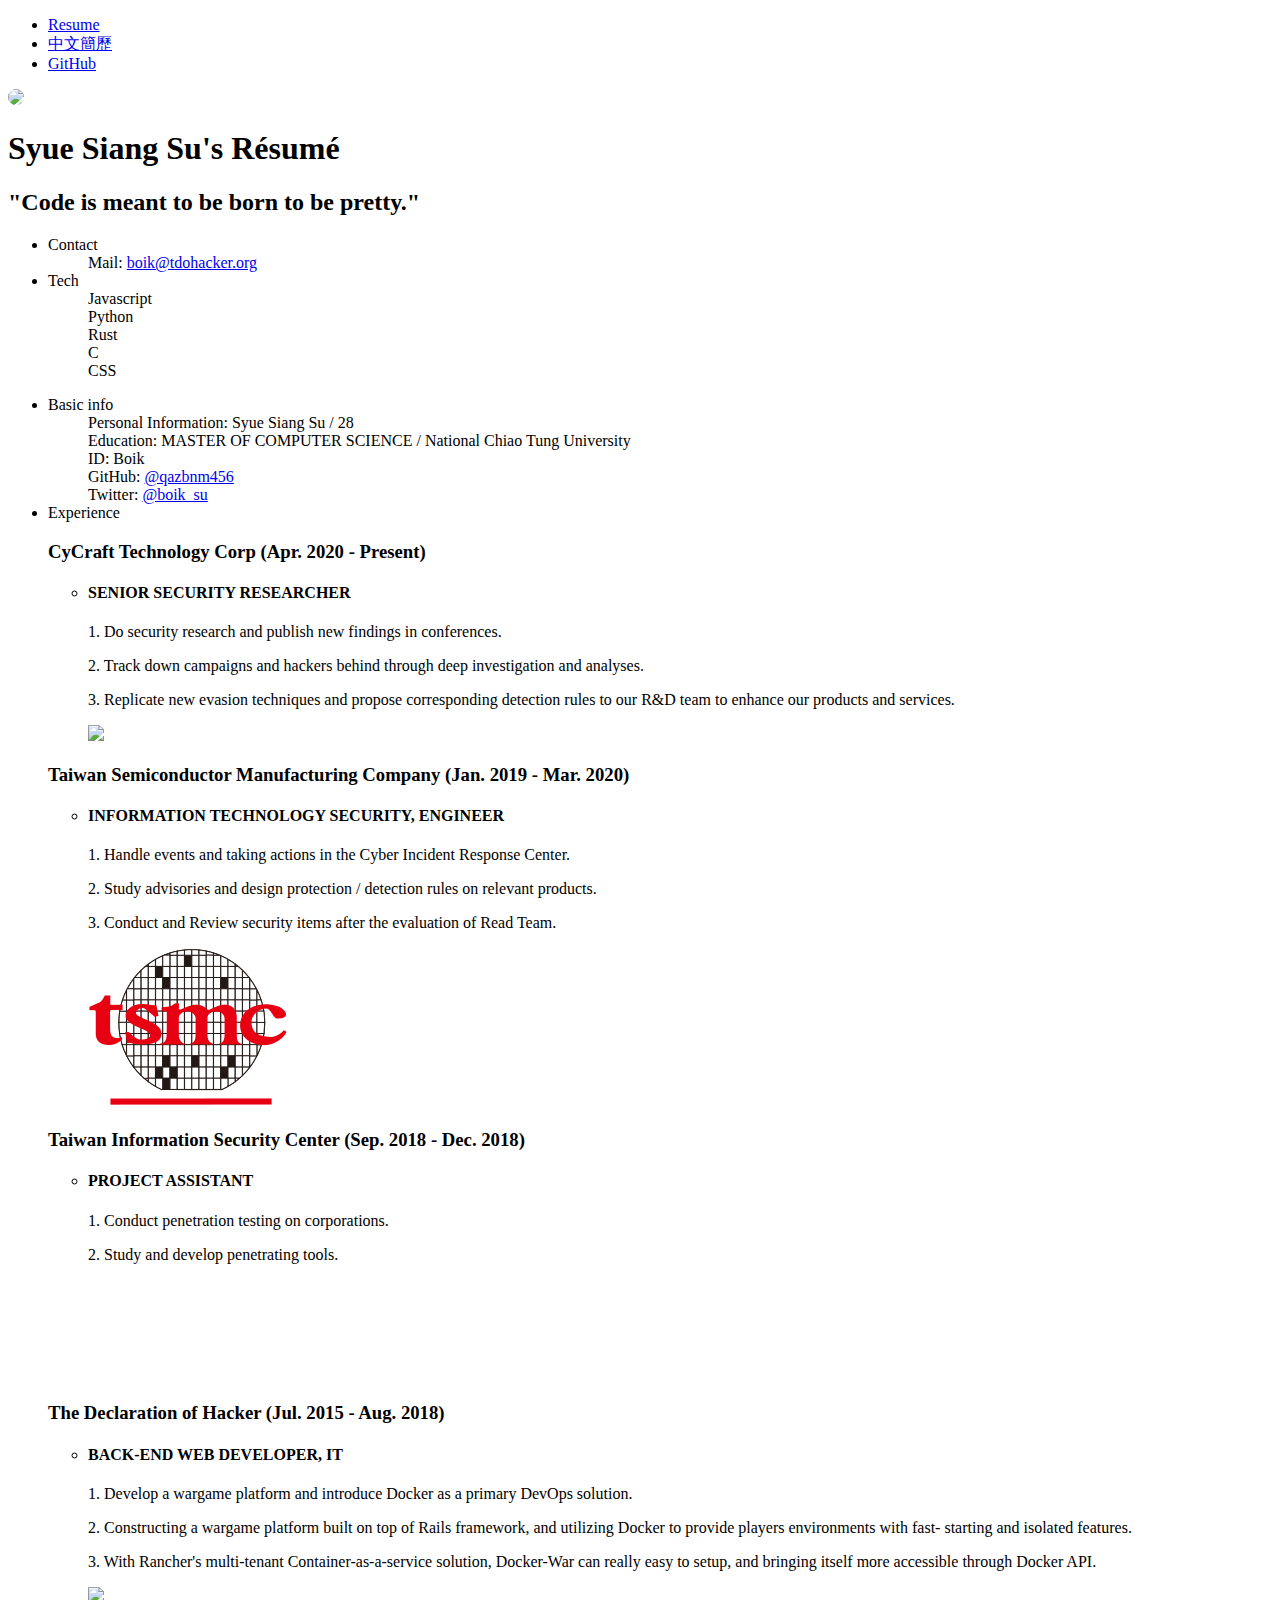
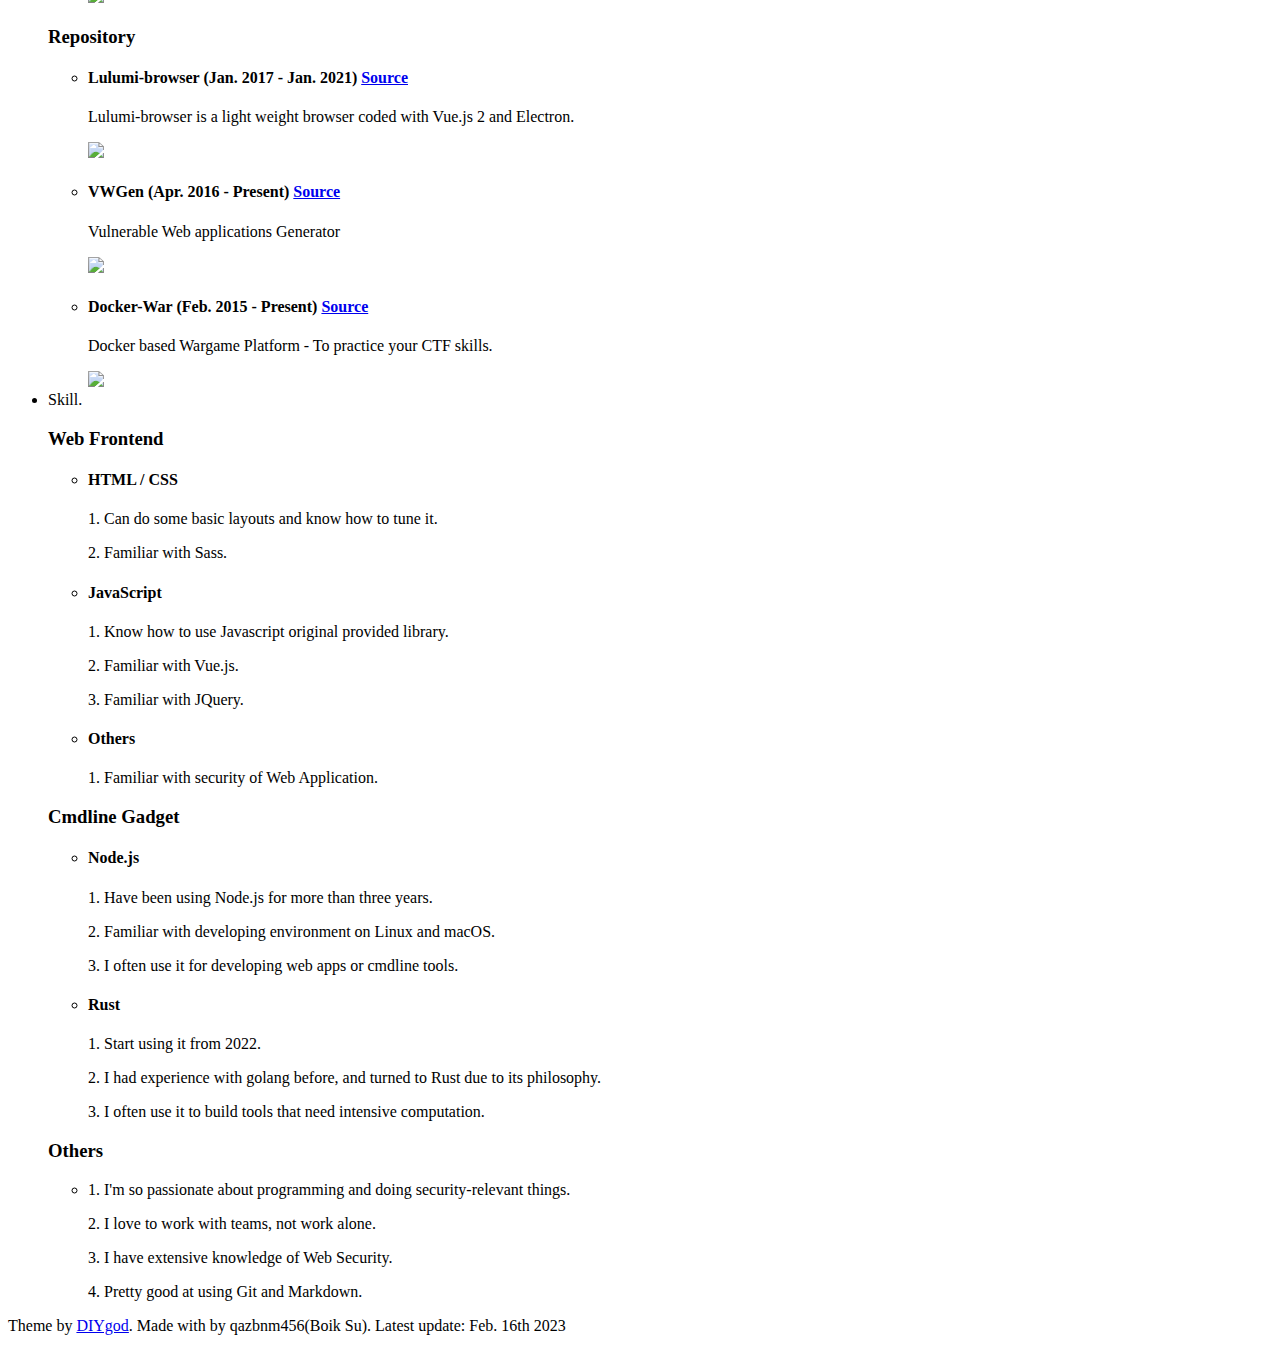
==== commit ad53c9d9: "update" ====
--- a/index.html
+++ b/index.html
@@ -228,7 +228,7 @@
         </div>
     </div>
     <footer>
-        <p>Theme by <a href="https://github.com/DIYgod/Resume" target="_blank">DIYgod</a>. Made with <i class="icon-heart throb" style="color: #d43f57;"></i> by qazbnm456(Boik Su). Latest update: Oct. 11th 2022</p>
+        <p>Theme by <a href="https://github.com/DIYgod/Resume" target="_blank">DIYgod</a>. Made with <i class="icon-heart throb" style="color: #d43f57;"></i> by qazbnm456(Boik Su). Latest update: Feb. 16th 2023</p>
     </footer>
 </body>
 </html>
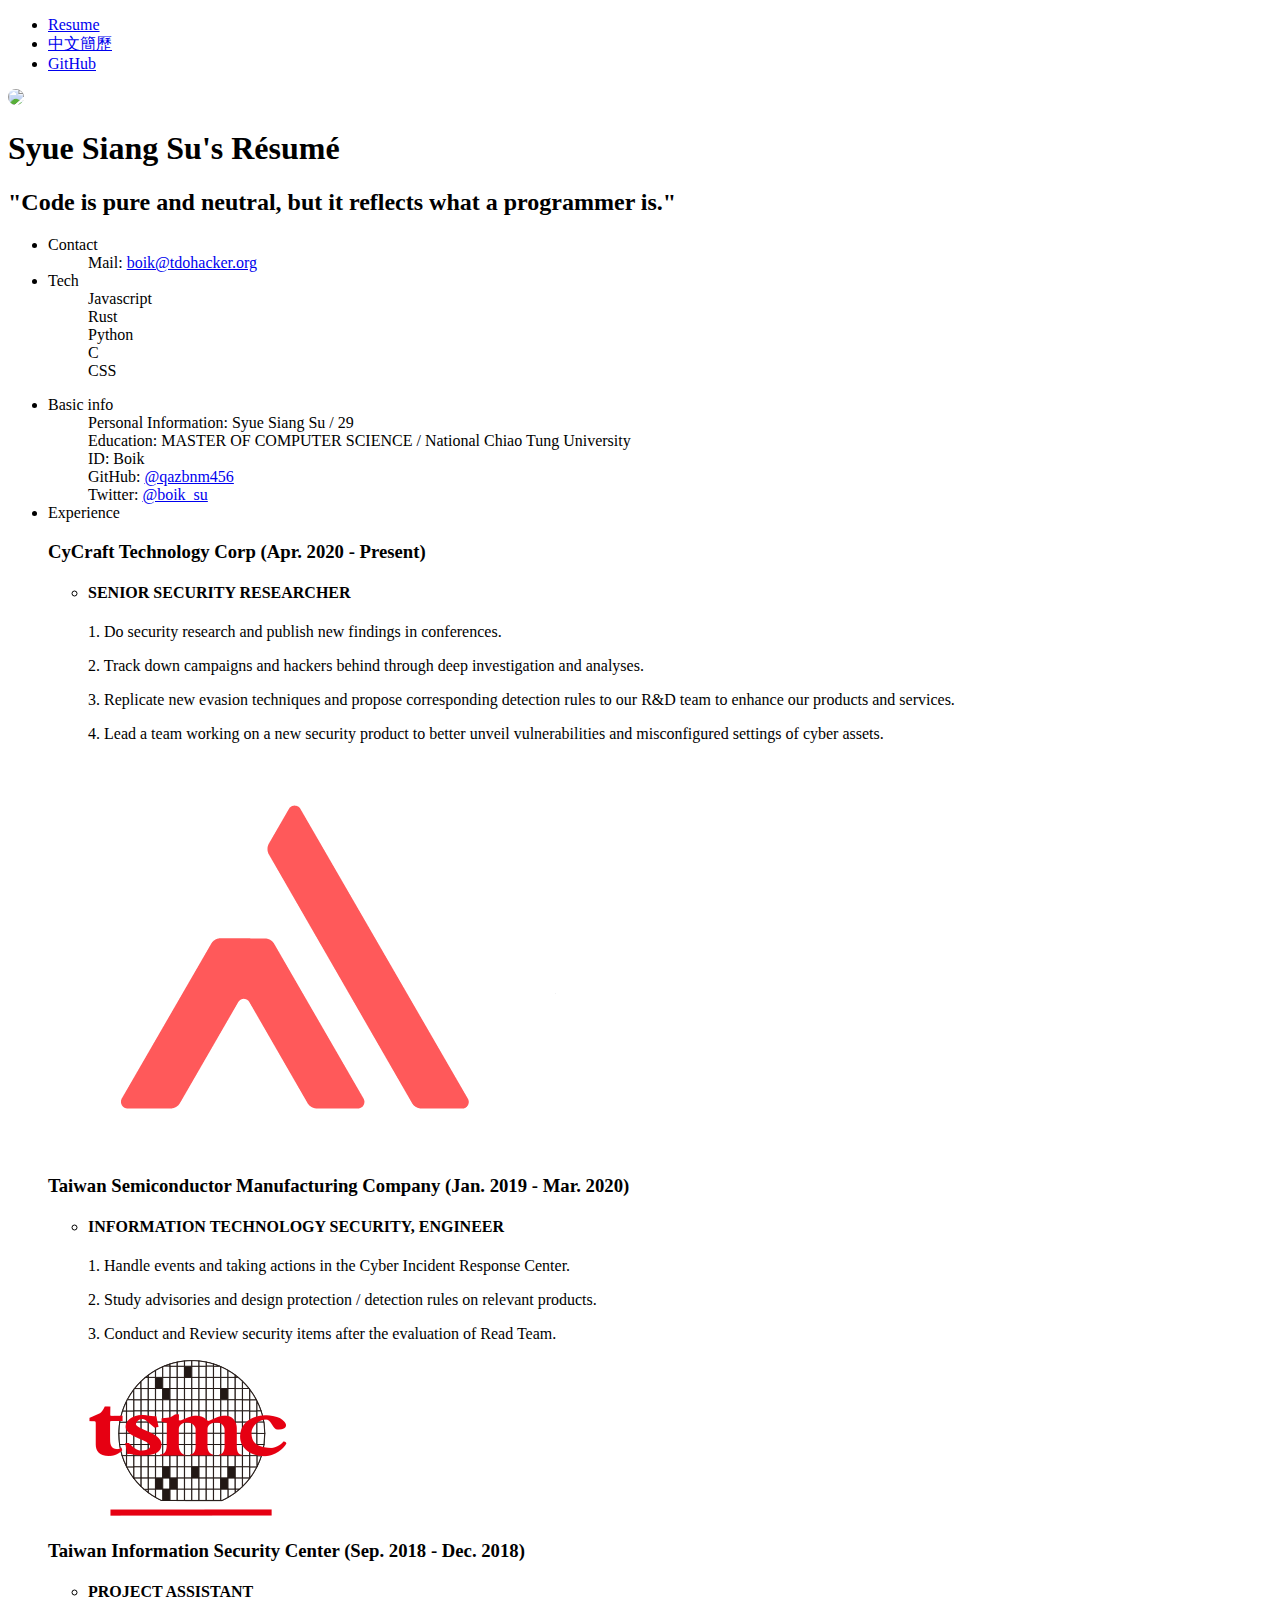
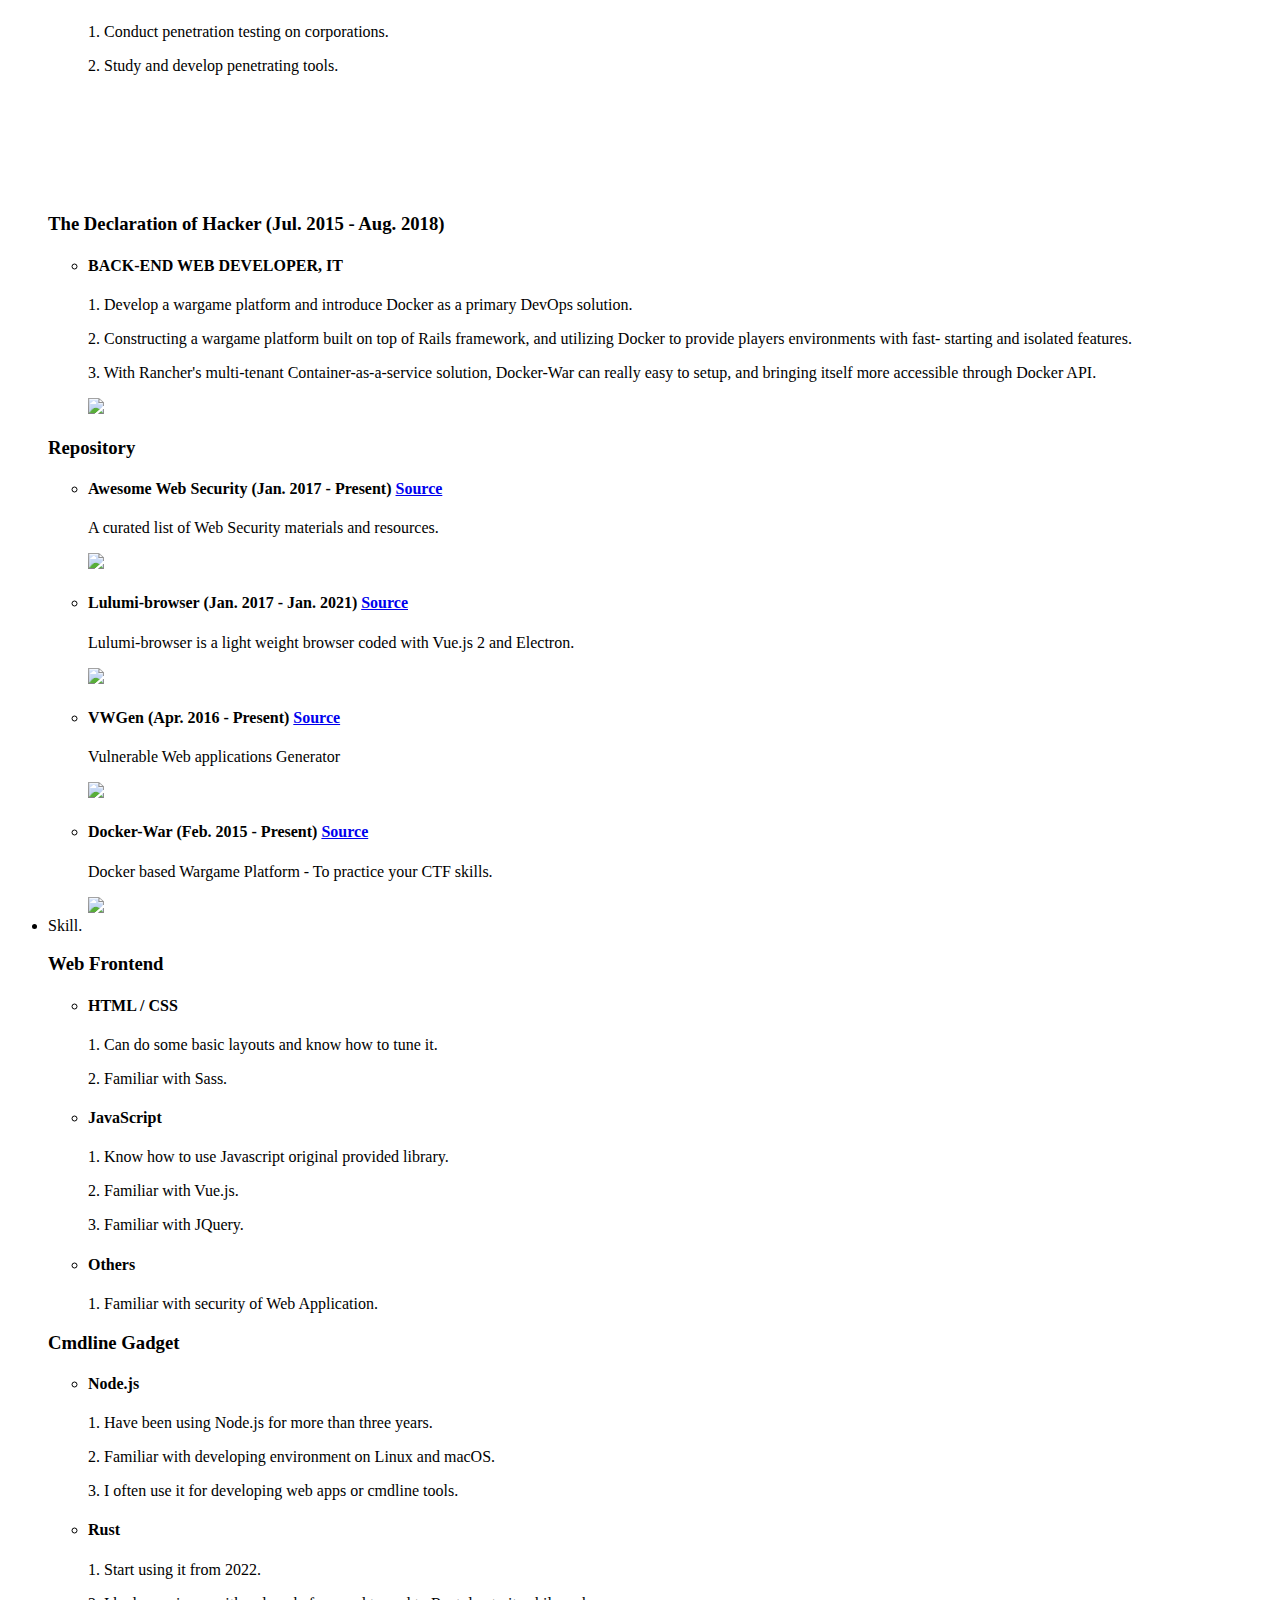
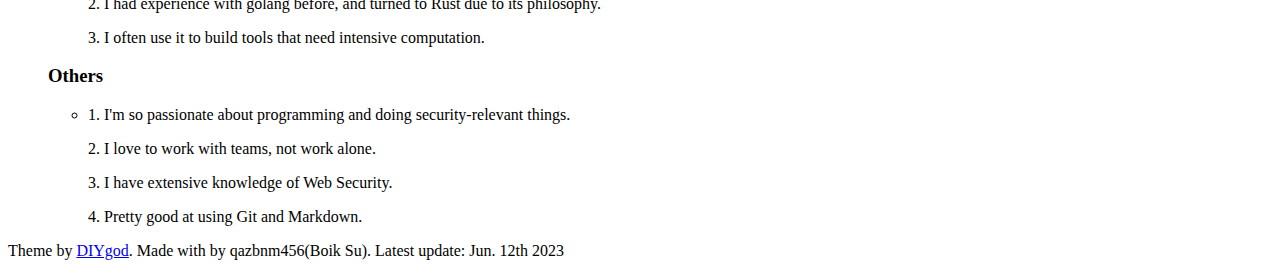
==== commit 01c00c25: "update" ====
--- a/index.html
+++ b/index.html
@@ -37,7 +37,7 @@
             <div class="title">
                 <img src="img/me.jpg" style="border-radius: 50%;">
                 <h1>Syue Siang Su's Résumé</h1>
-                <h2>"Code is meant to be born to be pretty."</h2>
+                <h2>"Code is pure and neutral, but it reflects what a programmer is."</h2>
             </div>
             <ul class="side-info">
                 <li class="someRight">
@@ -53,13 +53,13 @@
                         </div>
                     </dd>
                     <dd>
+                        <div class="skill-name">Rust</div>
+                        <div class="skill-bar-wrap">
+                            <div class="skill-bar" style="width: 75%"></div>
+                        </div>
+                    </dd>
+                    <dd>
                         <div class="skill-name">Python</div>
-                        <div class="skill-bar-wrap">
-                            <div class="skill-bar" style="width: 75%"></div>
-                        </div>
-                    </dd>
-                    <dd>
-                        <div class="skill-name">Rust</div>
                         <div class="skill-bar-wrap">
                             <div class="skill-bar" style="width: 70%"></div>
                         </div>
@@ -83,7 +83,7 @@
             <ul class="main-info">
                 <li class="someRight">
                     <dt><i class="icon-bookmark"></i>Basic info</dt>
-                    <dd><span>Personal Information: </span>Syue Siang Su / 28</dd>
+                    <dd><span>Personal Information: </span>Syue Siang Su / 29</dd>
                     <dd><span>Education: </span> 
 MASTER OF COMPUTER SCIENCE / National Chiao Tung University</dd>
                     <dd><span>ID: </span>Boik</dd>
@@ -100,7 +100,8 @@
                             <p>1. Do security research and publish new findings in conferences.</p>
                             <p>2. Track down campaigns and hackers behind through deep investigation and analyses.</p>
                             <p>3. Replicate new evasion techniques and propose corresponding detection rules to our R&D team to enhance our products and services.</p>
-                            <img src="img/cycraft.jpeg">
+                            <p>4. Lead a team working on a new security product to better unveil vulnerabilities and misconfigured settings of cyber assets.</p>
+                            <img src="img/CyCraft.png">
                         </li>
                     </ul>
                     <h3>Taiwan Semiconductor Manufacturing Company (Jan. 2019 - Mar. 2020)</h3>
@@ -142,12 +143,23 @@
                         <li>
                             <div class="circle"></div>
                             <h4>
+                                Awesome Web Security (Jan. 2017 - Present)
+                                <a href="https://github.com/qazbnm456/awesome-web-security" target="_blank"><i class="icon-link"></i>Source</a>
+                            </h4>
+                            <p>A curated list of Web Security materials and resources.</p>
+                            <a href="https://i.imgur.com/mUoUYml.png" target="_blank">
+                                <img src="https://i.imgur.com/mUoUYml.png">
+                            </a>
+                        </li>
+                        <li>
+                            <div class="circle"></div>
+                            <h4>
                                 Lulumi-browser (Jan. 2017 - Jan. 2021)
                                 <a href="https://github.com/LulumiProject/lulumi-browser" target="_blank"><i class="icon-link"></i>Source</a>
                             </h4>
                             <p>Lulumi-browser is a light weight browser coded with Vue.js 2 and Electron.</p>
-                            <a href="https://i.imgur.com/bvmh77u.png" target="_blank">
-                                <img src="https://i.imgur.com/bvmh77u.png">
+                            <a href="https://camo.githubusercontent.com/939789a9c3971da094c640641c544ae15df281860995250305b62e05c7f715f2/68747470733a2f2f692e696d6775722e636f6d2f356d4f313975372e6a7067" target="_blank">
+                                <img src="https://camo.githubusercontent.com/939789a9c3971da094c640641c544ae15df281860995250305b62e05c7f715f2/68747470733a2f2f692e696d6775722e636f6d2f356d4f313975372e6a7067">
                             </a>
                         </li>
                         <li>
@@ -228,7 +240,7 @@
         </div>
     </div>
     <footer>
-        <p>Theme by <a href="https://github.com/DIYgod/Resume" target="_blank">DIYgod</a>. Made with <i class="icon-heart throb" style="color: #d43f57;"></i> by qazbnm456(Boik Su). Latest update: Feb. 16th 2023</p>
+        <p>Theme by <a href="https://github.com/DIYgod/Resume" target="_blank">DIYgod</a>. Made with <i class="icon-heart throb" style="color: #d43f57;"></i> by qazbnm456(Boik Su). Latest update: Jun. 12th 2023</p>
     </footer>
 </body>
 </html>
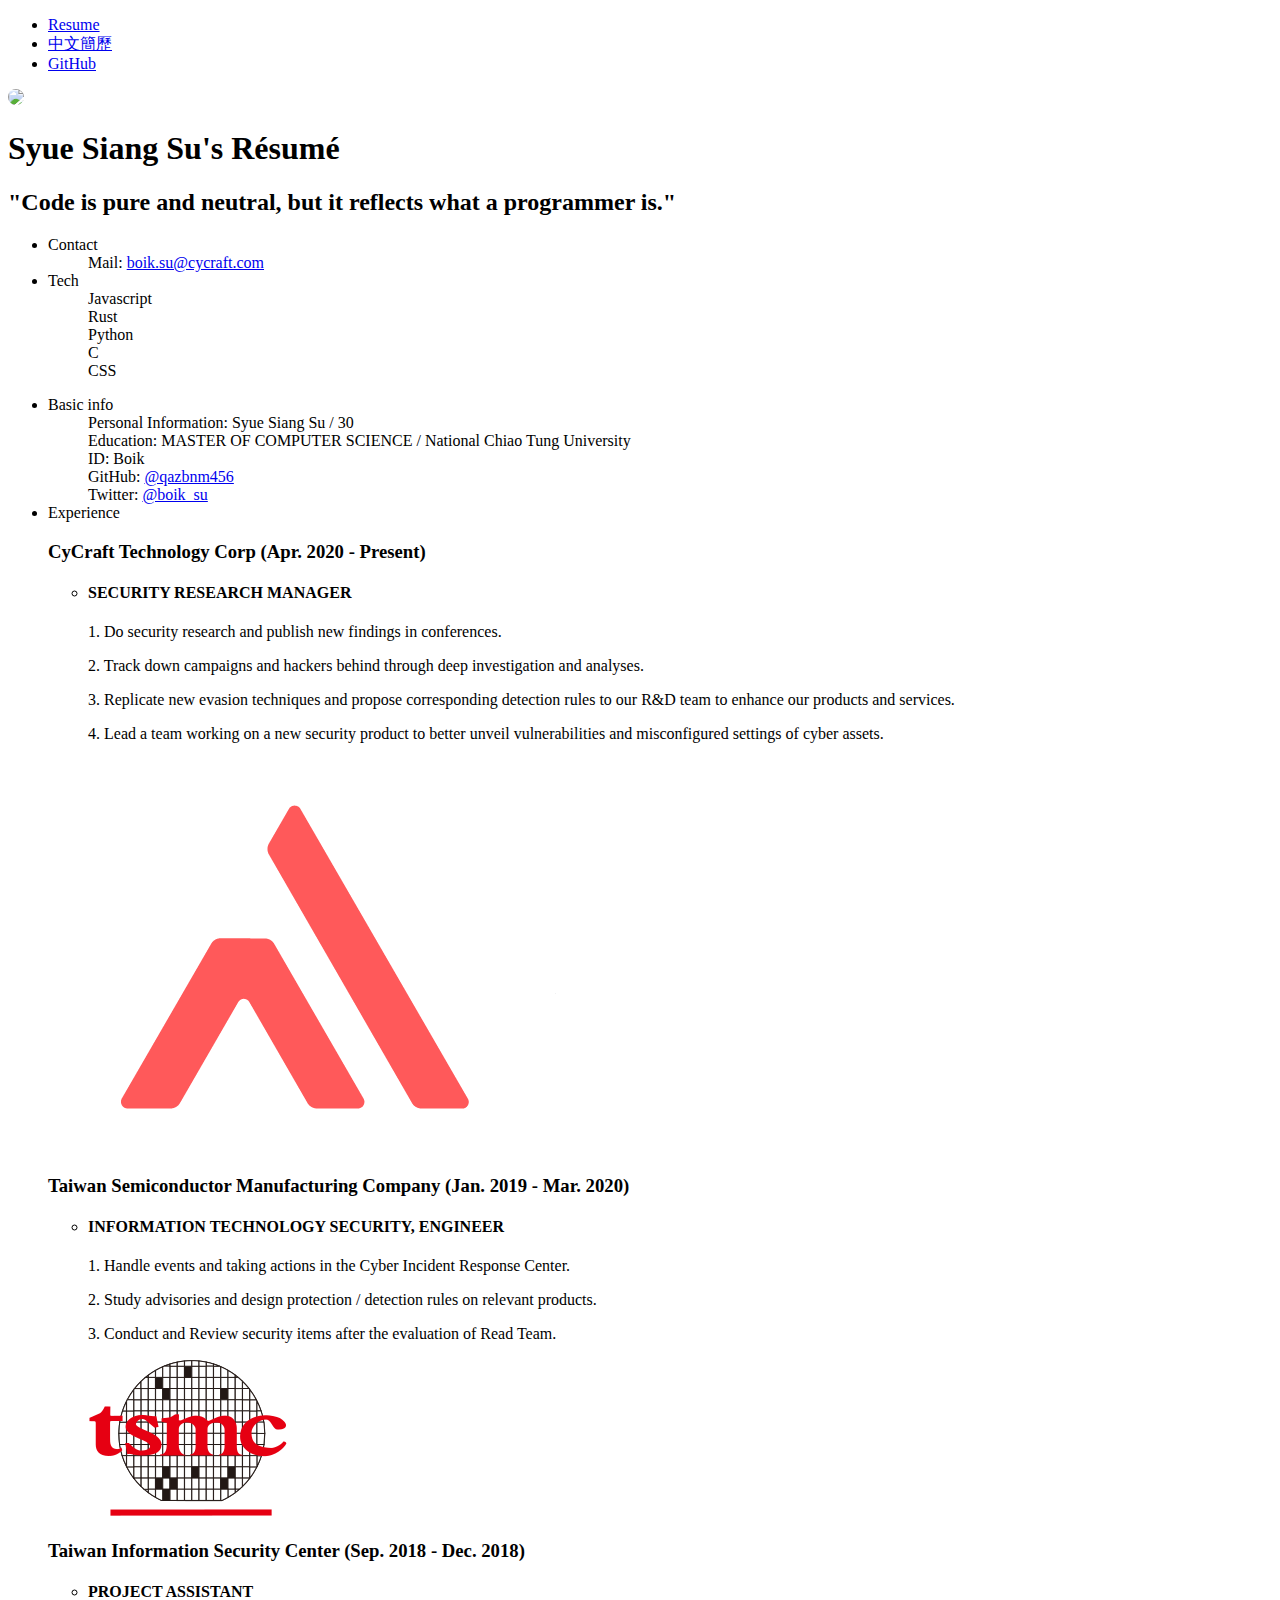
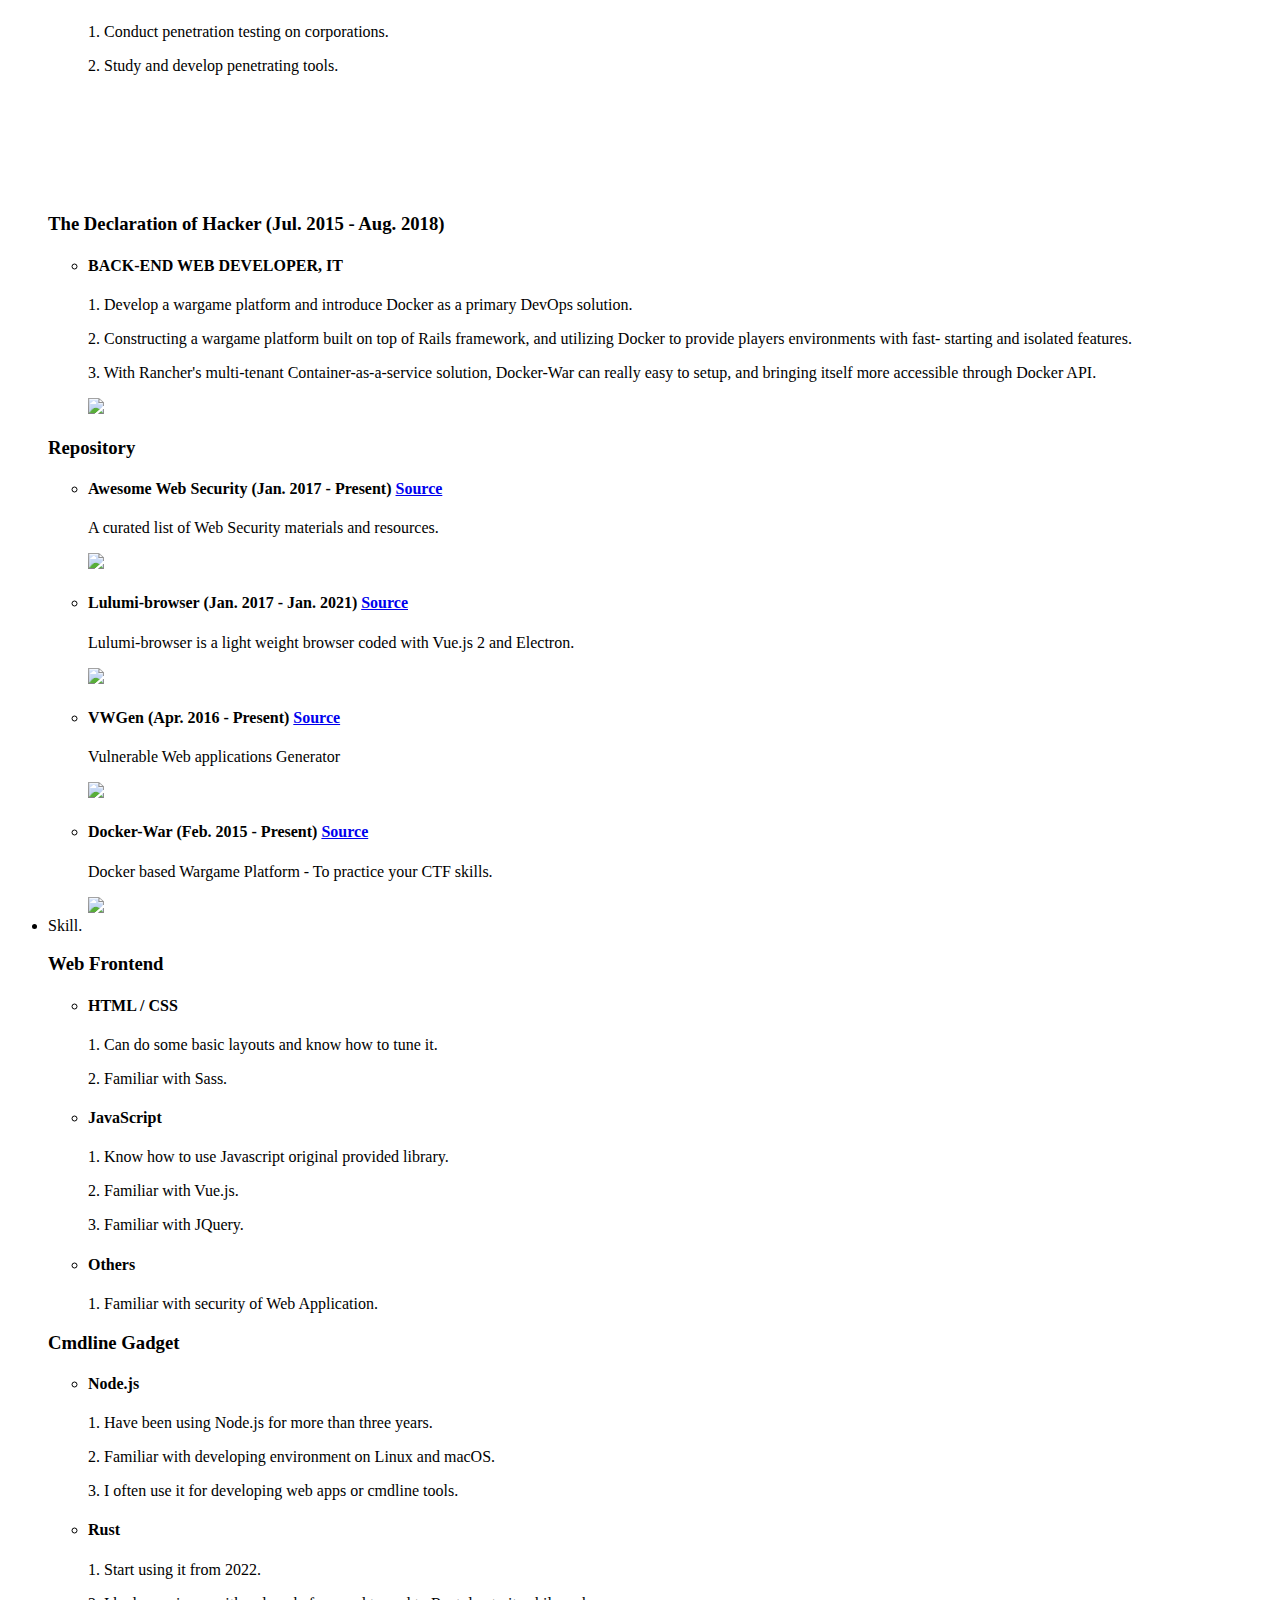
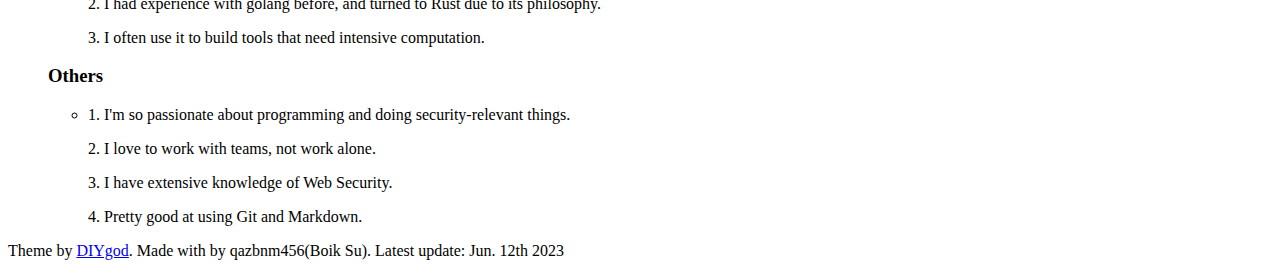
==== commit e0b6fe0d: "update" ====
--- a/index.html
+++ b/index.html
@@ -42,7 +42,7 @@
             <ul class="side-info">
                 <li class="someRight">
                     <dt><i class="icon-bookmark"></i>Contact</dt>
-                    <dd><i class="icon-mail-alt"></i>Mail: <a href="mailto:boik@tdohacker.org" target="_blank">boik@tdohacker.org</a></dd>
+                    <dd><i class="icon-mail-alt"></i>Mail: <a href="mailto:boik.su@cycraft.com" target="_blank">boik.su@cycraft.com</a></dd>
                 </li>
                 <li class="skill">
                     <dt><i class="icon-bookmark"></i>Tech</dt>
@@ -83,7 +83,7 @@
             <ul class="main-info">
                 <li class="someRight">
                     <dt><i class="icon-bookmark"></i>Basic info</dt>
-                    <dd><span>Personal Information: </span>Syue Siang Su / 29</dd>
+                    <dd><span>Personal Information: </span>Syue Siang Su / 30</dd>
                     <dd><span>Education: </span> 
 MASTER OF COMPUTER SCIENCE / National Chiao Tung University</dd>
                     <dd><span>ID: </span>Boik</dd>
@@ -96,7 +96,7 @@
                     <ul class="exp">
                         <li>
                             <div class="circle"></div>
-                            <h4>SENIOR SECURITY RESEARCHER</h4>
+                            <h4>SECURITY RESEARCH MANAGER</h4>
                             <p>1. Do security research and publish new findings in conferences.</p>
                             <p>2. Track down campaigns and hackers behind through deep investigation and analyses.</p>
                             <p>3. Replicate new evasion techniques and propose corresponding detection rules to our R&D team to enhance our products and services.</p>
